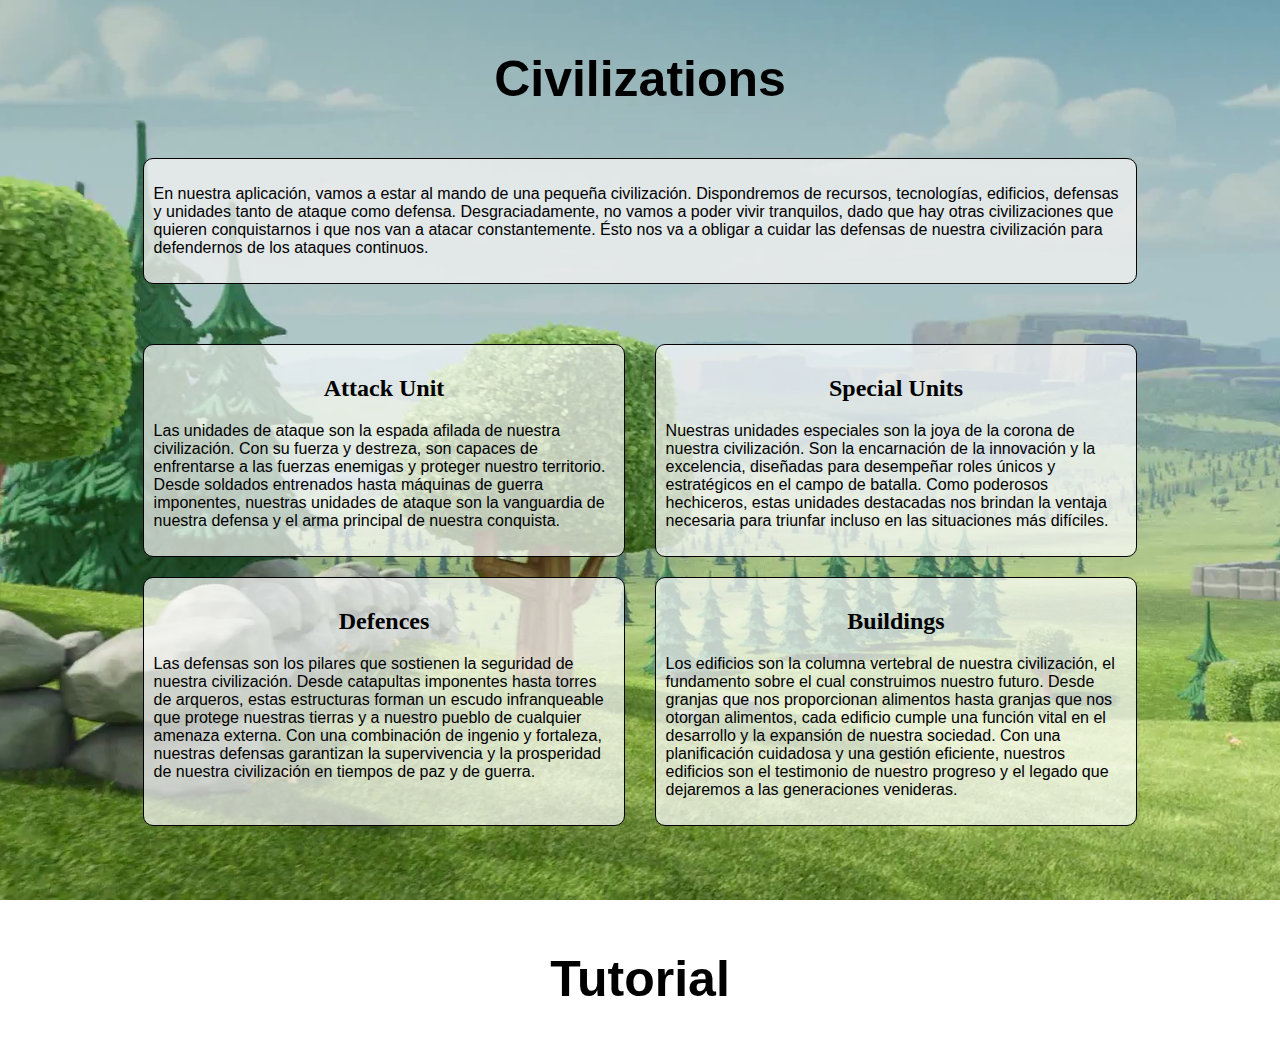
==== M04 - Llenguatge de marques/html/index.html @ c0e0d5b2 "Update M4" ====
<!DOCTYPE html>
<html>
<head>
    <title>Civilizations</title>
    <link rel="stylesheet" href="css/index.css">
    <link rel="preconnect" href="https://fonts.googleapis.com">
    <link rel="preconnect" href="https://fonts.gstatic.com" crossorigin>
    <link href="https://fonts.googleapis.com/css2?family=Khula:wght@300;400;600;700;800&family=Ubuntu+Sans:ital,wght@0,100..800;1,100..800&display=swap" rel="stylesheet">
</head>
<body>
    <div class = "fondo">
        <h1>Civilizations</h1>

        <div class="text_intro">
            <p> En nuestra aplicación, vamos a estar al mando de una pequeña civilización. Dispondremos de
                recursos, tecnologías, edificios, defensas y unidades tanto de ataque como defensa.
                Desgraciadamente, no vamos a poder vivir tranquilos, dado que hay otras civilizaciones que quieren
                conquistarnos i que nos van a atacar constantemente. Ésto nos va a obligar a cuidar las defensas de
                nuestra civilización para defendernos de los ataques continuos. </p>
        </div>

        <div class="container">
            <div class="box">
                <a href="attack_units.html">
                    <h2>Attack Unit</h2>
                </a>
                <p>Las unidades de ataque son la espada afilada de nuestra civilización. Con su fuerza y destreza, 
                son capaces de enfrentarse a las fuerzas enemigas y proteger nuestro territorio. Desde soldados entrenados hasta máquinas de guerra imponentes, 
                nuestras unidades de ataque son la vanguardia de nuestra defensa y el arma principal de nuestra conquista.</p>
            </div>
            <div class="box">
                <a href="special_units.html">
                    <h2>Special Units</h2>
                </a>
                <p>Nuestras unidades especiales son la joya de la corona de nuestra civilización. Son la encarnación de la innovación y la excelencia, 
                diseñadas para desempeñar roles únicos y estratégicos en el campo de batalla. Como poderosos hechiceros, 
                estas unidades destacadas nos brindan la ventaja necesaria para triunfar incluso en las situaciones más difíciles.</p>
            </div>
            <div class="box">
                <a href="defence_units.html">
                    <h2>Defences</h2>
                </a>
                <p>Las defensas son los pilares que sostienen la seguridad de nuestra civilización. Desde catapultas imponentes hasta torres de arqueros, 
                estas estructuras forman un escudo infranqueable que protege nuestras tierras y a nuestro pueblo de cualquier amenaza externa. 
                Con una combinación de ingenio y fortaleza, nuestras defensas garantizan la supervivencia y la prosperidad de nuestra civilización en tiempos de paz y de guerra.</p>
            </div>
            <div class="box">
                <a href="buildings.html">
                    <h2>Buildings</h2>
                </a>
                <p>Los edificios son la columna vertebral de nuestra civilización, el fundamento sobre el cual construimos nuestro futuro. 
                Desde granjas que nos proporcionan alimentos hasta granjas que nos otorgan alimentos, cada edificio cumple una 
                función vital en el desarrollo y la expansión de nuestra sociedad. Con una planificación cuidadosa y una gestión eficiente, 
                nuestros edificios son el testimonio de nuestro progreso y el legado que dejaremos a las generaciones venideras.</p>
            </div>
        </div>
    </div>
    <div class = "fondo2">
        <div>
            <h1>Tutorial</h1>
        </div>
    </div>
</body>
</html>
---- M04 - Llenguatge de marques/html/css/index.css ----
body {
    display: flex;
    justify-content: center;
    align-content: center;
    flex-direction: column;
    margin: 0;
}

.fondo {
    background-image: url('../../html/Images/village.png'); 
    background-size: cover; /* Cambiado a cover */
    background-repeat: no-repeat; 
    font-family: Arial, sans-serif;
    height: 100vh;
}

h1 {
    font-family: 'Ubuntu Sans', sans-serif;
    text-align: center;
    color: #000; 
    font-size: 50px; /* Ajusta el tamaño según lo necesites */
    margin: 50px;
}

.text_intro {
    width: 76%;
    margin: 20px auto;
    padding: 10px;
    border: 1px solid #000;
    background-color: rgba(240, 240, 240, 0.8);
    color: #000; 
    border-radius: 10px; /* Bordes redondeados */

}

.container {
    display: flex;
    flex-wrap: wrap;
    justify-content: space-around;
    width: 80%;
    margin: 10px auto;
    margin-top: 50px; /* ajusta este valor según la cantidad de desplazamiento que desees */

}

.box {
    width: 45%;
    margin: 10px 0;
    padding: 10px;
    border: 1px solid #000;
    background-color: rgba(255, 255, 255, 0.7); /* Color con transparencia */
    color: #000; 
    border-radius: 10px; /* Bordes redondeados */
}

.box a {
    text-decoration: none; /* Elimina el subrayado */
    color: inherit; /* Hereda el color del texto del div */
    cursor: pointer; /* Cambia el cursor al puntero al pasar por encima */
}

.box h2 {
    text-align: center;
    font-family: 'Ubuntu Sans';
}

p {

        font-family: 'Khala', sans-serif;    

}
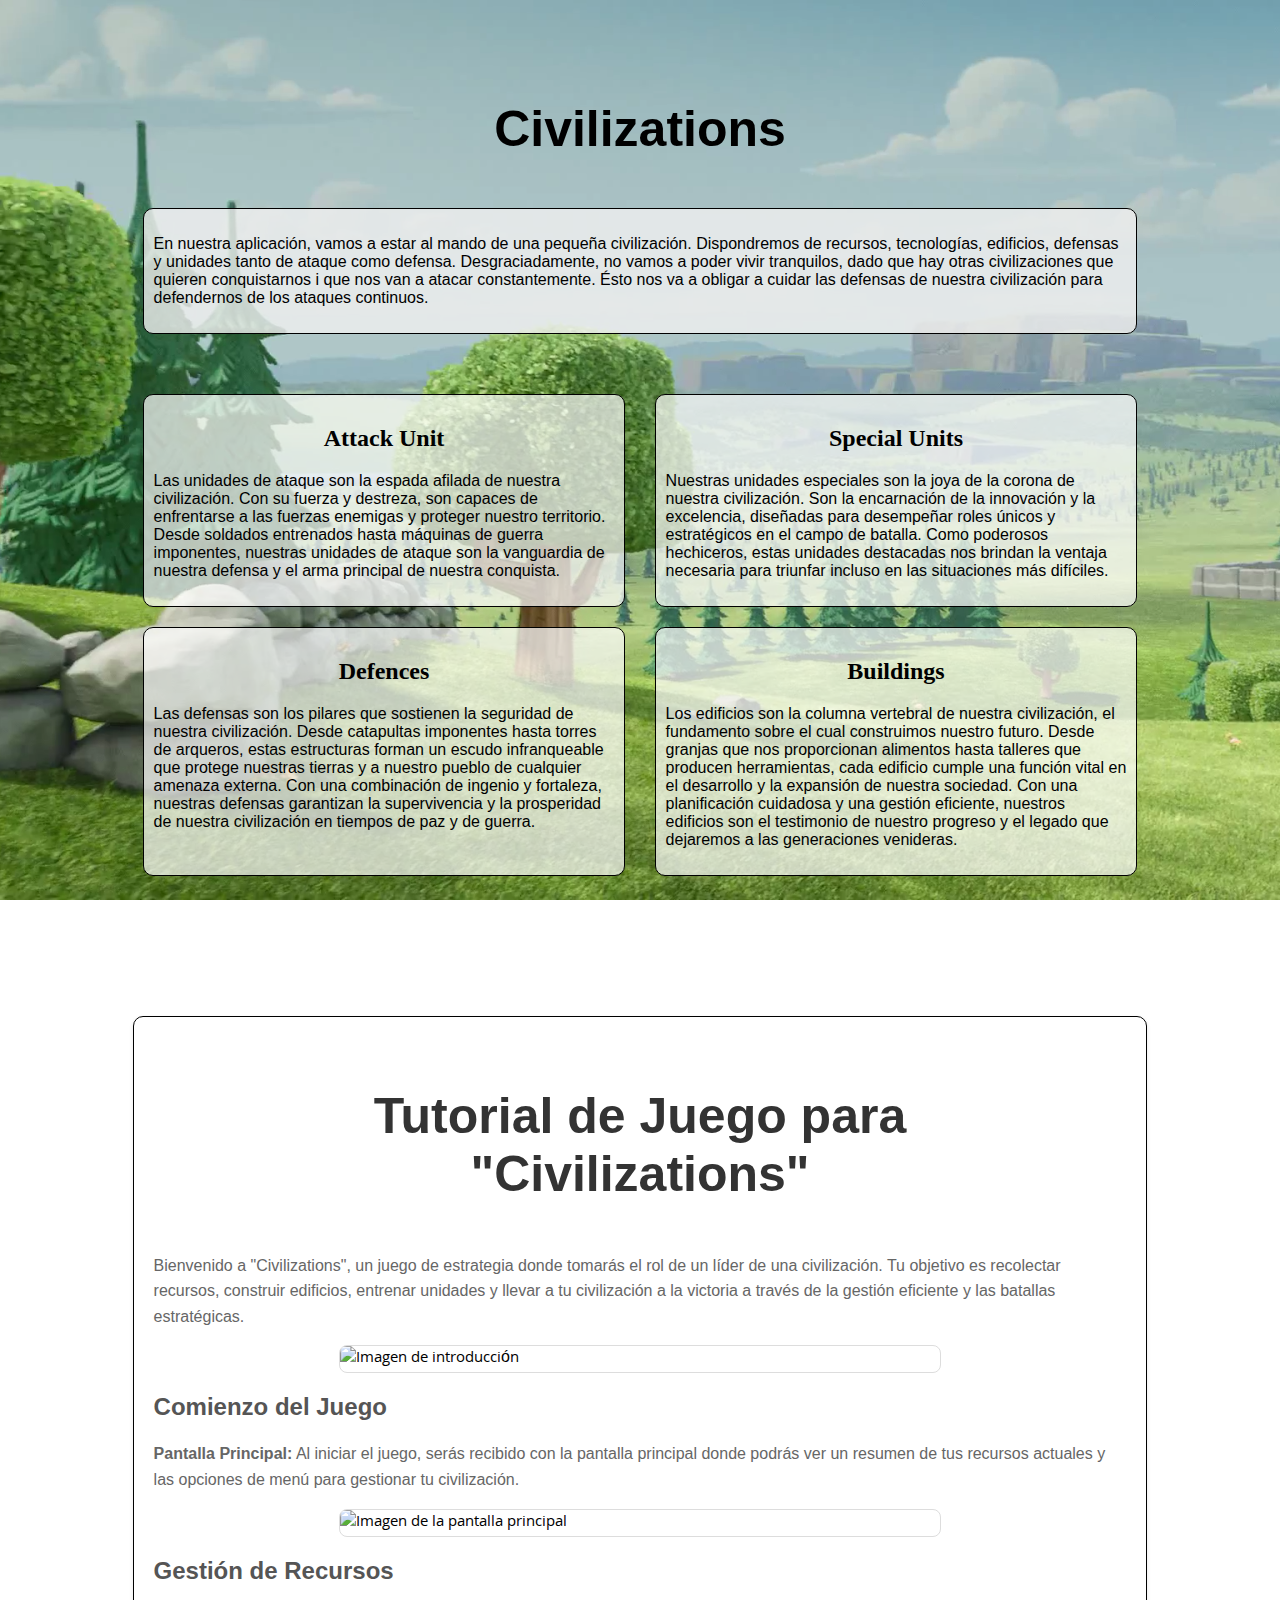
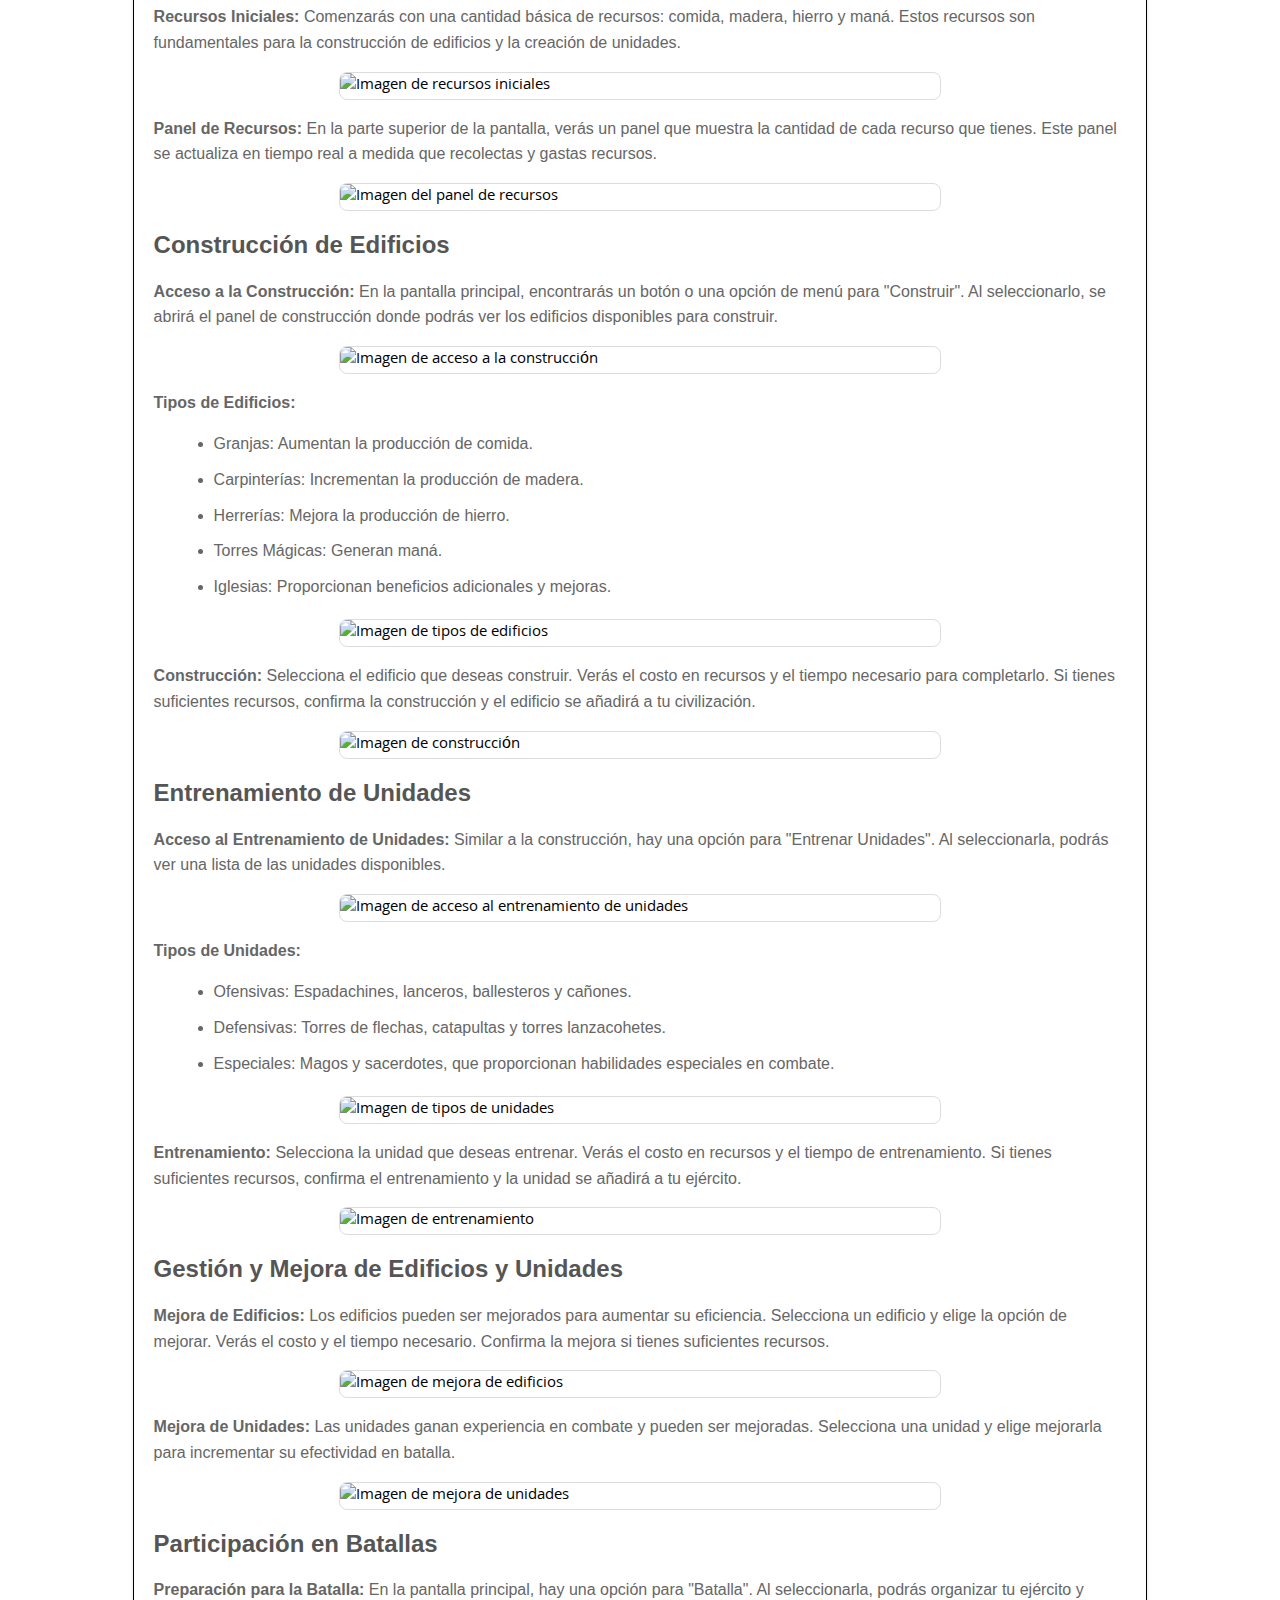
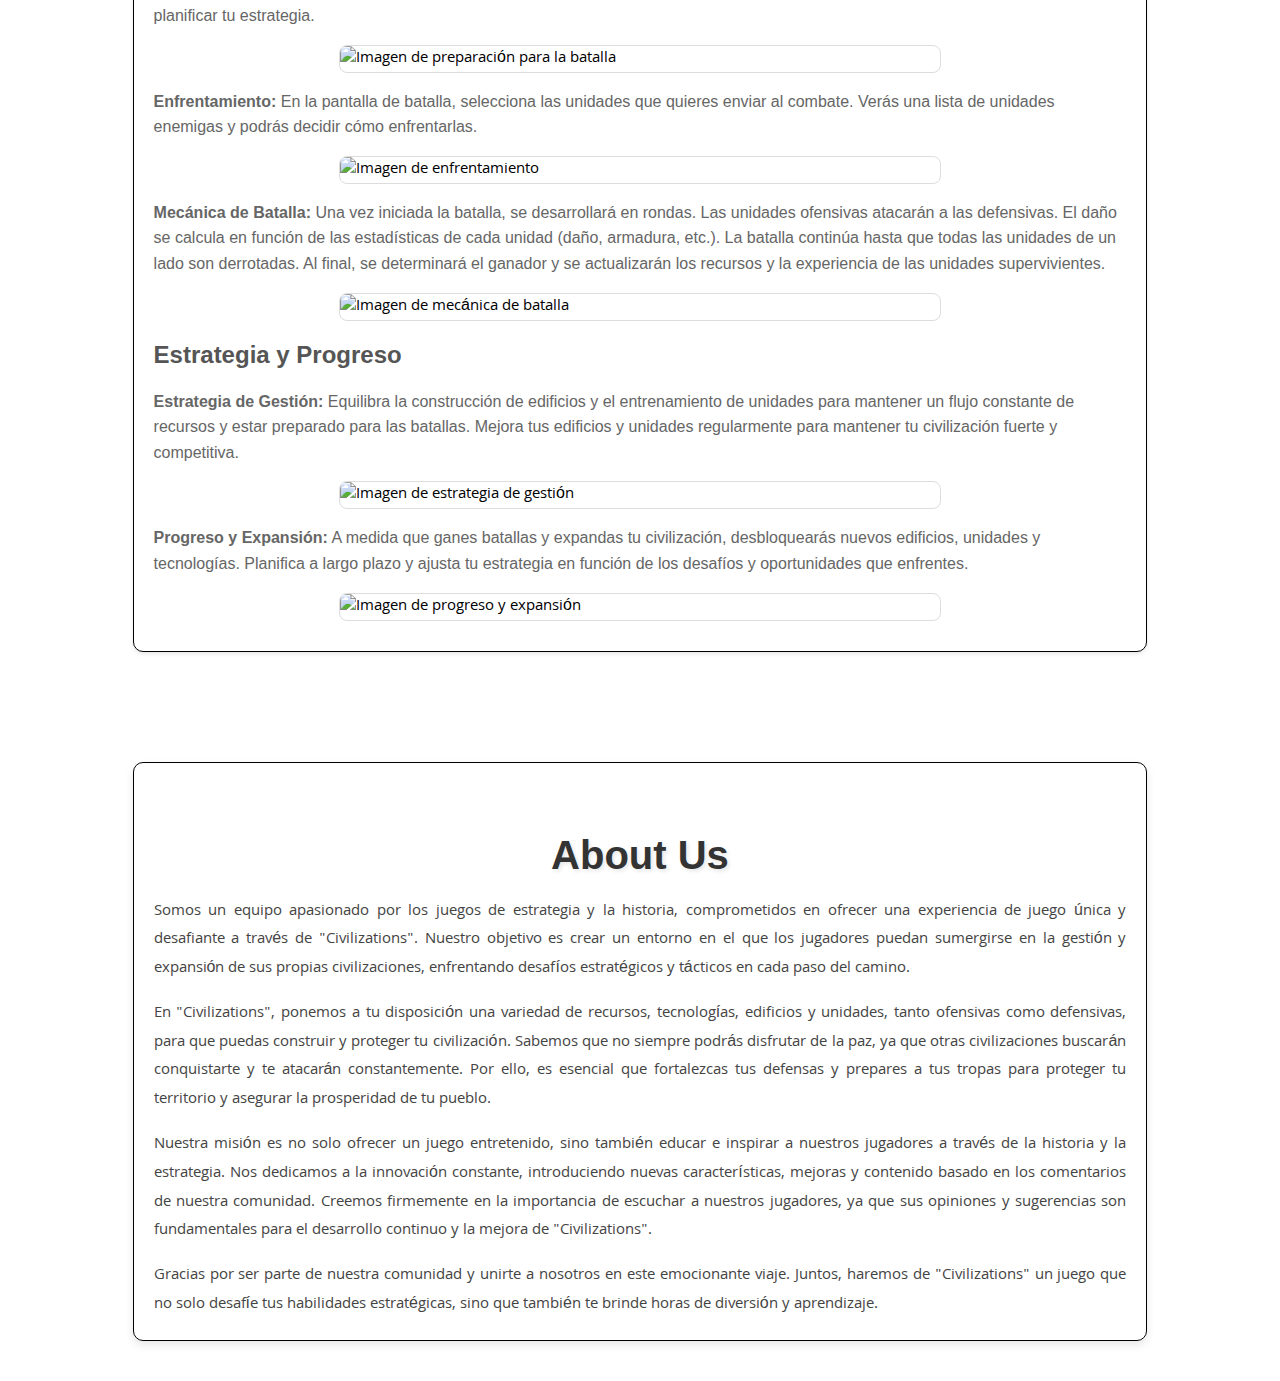
==== commit c5a00295: "avance pagina web" ====
--- a/M04 - Llenguatge de marques/html/index.html
+++ b/M04 - Llenguatge de marques/html/index.html
@@ -8,7 +8,7 @@
     <link href="https://fonts.googleapis.com/css2?family=Khula:wght@300;400;600;700;800&family=Ubuntu+Sans:ital,wght@0,100..800;1,100..800&display=swap" rel="stylesheet">
 </head>
 <body>
-    <div class = "fondo">
+    <div class="fondo">
         <h1>Civilizations</h1>
 
         <div class="text_intro">
@@ -25,40 +25,141 @@
                     <h2>Attack Unit</h2>
                 </a>
                 <p>Las unidades de ataque son la espada afilada de nuestra civilización. Con su fuerza y destreza, 
-                son capaces de enfrentarse a las fuerzas enemigas y proteger nuestro territorio. Desde soldados entrenados hasta máquinas de guerra imponentes, 
-                nuestras unidades de ataque son la vanguardia de nuestra defensa y el arma principal de nuestra conquista.</p>
+                    son capaces de enfrentarse a las fuerzas enemigas y proteger nuestro territorio. Desde soldados entrenados hasta máquinas de guerra imponentes, 
+                    nuestras unidades de ataque son la vanguardia de nuestra defensa y el arma principal de nuestra conquista.</p>
             </div>
             <div class="box">
                 <a href="special_units.html">
                     <h2>Special Units</h2>
                 </a>
                 <p>Nuestras unidades especiales son la joya de la corona de nuestra civilización. Son la encarnación de la innovación y la excelencia, 
-                diseñadas para desempeñar roles únicos y estratégicos en el campo de batalla. Como poderosos hechiceros, 
-                estas unidades destacadas nos brindan la ventaja necesaria para triunfar incluso en las situaciones más difíciles.</p>
+                    diseñadas para desempeñar roles únicos y estratégicos en el campo de batalla. Como poderosos hechiceros, 
+                    estas unidades destacadas nos brindan la ventaja necesaria para triunfar incluso en las situaciones más difíciles.</p>
             </div>
             <div class="box">
                 <a href="defence_units.html">
                     <h2>Defences</h2>
                 </a>
                 <p>Las defensas son los pilares que sostienen la seguridad de nuestra civilización. Desde catapultas imponentes hasta torres de arqueros, 
-                estas estructuras forman un escudo infranqueable que protege nuestras tierras y a nuestro pueblo de cualquier amenaza externa. 
-                Con una combinación de ingenio y fortaleza, nuestras defensas garantizan la supervivencia y la prosperidad de nuestra civilización en tiempos de paz y de guerra.</p>
+                    estas estructuras forman un escudo infranqueable que protege nuestras tierras y a nuestro pueblo de cualquier amenaza externa. 
+                    Con una combinación de ingenio y fortaleza, nuestras defensas garantizan la supervivencia y la prosperidad de nuestra civilización en tiempos de paz y de guerra.</p>
             </div>
             <div class="box">
                 <a href="buildings.html">
                     <h2>Buildings</h2>
                 </a>
                 <p>Los edificios son la columna vertebral de nuestra civilización, el fundamento sobre el cual construimos nuestro futuro. 
-                Desde granjas que nos proporcionan alimentos hasta granjas que nos otorgan alimentos, cada edificio cumple una 
-                función vital en el desarrollo y la expansión de nuestra sociedad. Con una planificación cuidadosa y una gestión eficiente, 
-                nuestros edificios son el testimonio de nuestro progreso y el legado que dejaremos a las generaciones venideras.</p>
+                    Desde granjas que nos proporcionan alimentos hasta talleres que producen herramientas, cada edificio cumple una 
+                    función vital en el desarrollo y la expansión de nuestra sociedad. Con una planificación cuidadosa y una gestión eficiente, 
+                    nuestros edificios son el testimonio de nuestro progreso y el legado que dejaremos a las generaciones venideras.</p>
             </div>
         </div>
     </div>
-    <div class = "fondo2">
-        <div>
-            <h1>Tutorial</h1>
+    <div class="fondo2">
+        <div class="tutorial">
+            <h1>Tutorial de Juego para "Civilizations"</h1>
+            <p>Bienvenido a "Civilizations", un juego de estrategia donde tomarás el rol de un líder de una civilización. Tu objetivo es recolectar recursos, 
+            construir edificios, entrenar unidades y llevar a tu civilización a la victoria a través de la gestión eficiente y las batallas estratégicas.</p>
+            
+            <img src="placeholder.jpg" alt="Imagen de introducción" />
+    
+            <h2>Comienzo del Juego</h2>
+            <p><strong>Pantalla Principal:</strong> Al iniciar el juego, serás recibido con la pantalla principal donde podrás ver un resumen de tus recursos actuales y las opciones de menú para gestionar tu civilización.</p>
+            
+            <img src="placeholder.jpg" alt="Imagen de la pantalla principal" />
+    
+            <h2>Gestión de Recursos</h2>
+            <p><strong>Recursos Iniciales:</strong> Comenzarás con una cantidad básica de recursos: comida, madera, hierro y maná. Estos recursos son fundamentales para la construcción de edificios y la creación de unidades.</p>
+            
+            <img src="placeholder.jpg" alt="Imagen de recursos iniciales" />
+    
+            <p><strong>Panel de Recursos:</strong> En la parte superior de la pantalla, verás un panel que muestra la cantidad de cada recurso que tienes. Este panel se actualiza en tiempo real a medida que recolectas y gastas recursos.</p>
+            
+            <img src="placeholder.jpg" alt="Imagen del panel de recursos" />
+    
+            <h2>Construcción de Edificios</h2>
+            <p><strong>Acceso a la Construcción:</strong> En la pantalla principal, encontrarás un botón o una opción de menú para "Construir". Al seleccionarlo, se abrirá el panel de construcción donde podrás ver los edificios disponibles para construir.</p>
+            
+            <img src="placeholder.jpg" alt="Imagen de acceso a la construcción" />
+    
+            <p><strong>Tipos de Edificios:</strong></p>
+            <ul>
+                <li>Granjas: Aumentan la producción de comida.</li>
+                <li>Carpinterías: Incrementan la producción de madera.</li>
+                <li>Herrerías: Mejora la producción de hierro.</li>
+                <li>Torres Mágicas: Generan maná.</li>
+                <li>Iglesias: Proporcionan beneficios adicionales y mejoras.</li>
+            </ul>
+            
+            <img src="placeholder.jpg" alt="Imagen de tipos de edificios" />
+    
+            <p><strong>Construcción:</strong> Selecciona el edificio que deseas construir. Verás el costo en recursos y el tiempo necesario para completarlo. Si tienes suficientes recursos, confirma la construcción y el edificio se añadirá a tu civilización.</p>
+            
+            <img src="placeholder.jpg" alt="Imagen de construcción" />
+    
+            <h2>Entrenamiento de Unidades</h2>
+            <p><strong>Acceso al Entrenamiento de Unidades:</strong> Similar a la construcción, hay una opción para "Entrenar Unidades". Al seleccionarla, podrás ver una lista de las unidades disponibles.</p>
+            
+            <img src="placeholder.jpg" alt="Imagen de acceso al entrenamiento de unidades" />
+    
+            <p><strong>Tipos de Unidades:</strong></p>
+            <ul>
+                <li>Ofensivas: Espadachines, lanceros, ballesteros y cañones.</li>
+                <li>Defensivas: Torres de flechas, catapultas y torres lanzacohetes.</li>
+                <li>Especiales: Magos y sacerdotes, que proporcionan habilidades especiales en combate.</li>
+            </ul>
+            
+            <img src="placeholder.jpg" alt="Imagen de tipos de unidades" />
+    
+            <p><strong>Entrenamiento:</strong> Selecciona la unidad que deseas entrenar. Verás el costo en recursos y el tiempo de entrenamiento. Si tienes suficientes recursos, confirma el entrenamiento y la unidad se añadirá a tu ejército.</p>
+            
+            <img src="placeholder.jpg" alt="Imagen de entrenamiento" />
+    
+            <h2>Gestión y Mejora de Edificios y Unidades</h2>
+            <p><strong>Mejora de Edificios:</strong> Los edificios pueden ser mejorados para aumentar su eficiencia. Selecciona un edificio y elige la opción de mejorar. Verás el costo y el tiempo necesario. Confirma la mejora si tienes suficientes recursos.</p>
+            
+            <img src="placeholder.jpg" alt="Imagen de mejora de edificios" />
+    
+            <p><strong>Mejora de Unidades:</strong> Las unidades ganan experiencia en combate y pueden ser mejoradas. Selecciona una unidad y elige mejorarla para incrementar su efectividad en batalla.</p>
+            
+            <img src="placeholder.jpg" alt="Imagen de mejora de unidades" />
+    
+            <h2>Participación en Batallas</h2>
+            <p><strong>Preparación para la Batalla:</strong> En la pantalla principal, hay una opción para "Batalla". Al seleccionarla, podrás organizar tu ejército y planificar tu estrategia.</p>
+            
+            <img src="placeholder.jpg" alt="Imagen de preparación para la batalla" />
+    
+            <p><strong>Enfrentamiento:</strong> En la pantalla de batalla, selecciona las unidades que quieres enviar al combate. Verás una lista de unidades enemigas y podrás decidir cómo enfrentarlas.</p>
+            
+            <img src="placeholder.jpg" alt="Imagen de enfrentamiento" />
+    
+            <p><strong>Mecánica de Batalla:</strong> Una vez iniciada la batalla, se desarrollará en rondas. Las unidades ofensivas atacarán a las defensivas. El daño se calcula en función de las estadísticas de cada unidad (daño, armadura, etc.). La batalla continúa hasta que todas las unidades de un lado son derrotadas. Al final, se determinará el ganador y se actualizarán los recursos y la experiencia de las unidades supervivientes.</p>
+            
+            <img src="placeholder.jpg" alt="Imagen de mecánica de batalla" />
+    
+            <h2>Estrategia y Progreso</h2>
+            <p><strong>Estrategia de Gestión:</strong> Equilibra la construcción de edificios y el entrenamiento de unidades para mantener un flujo constante de recursos y estar preparado para las batallas. Mejora tus edificios y unidades regularmente para mantener tu civilización fuerte y competitiva.</p>
+            
+            <img src="placeholder.jpg" alt="Imagen de estrategia de gestión" />
+    
+            <p><strong>Progreso y Expansión:</strong> A medida que ganes batallas y expandas tu civilización, desbloquearás nuevos edificios, unidades y tecnologías. Planifica a largo plazo y ajusta tu estrategia en función de los desafíos y oportunidades que enfrentes.</p>
+            
+            <img src="placeholder.jpg" alt="Imagen de progreso y expansión" />
         </div>
     </div>
+    
+    
+    <div class="about_us">
+        <h1>About Us</h1>
+        <p>Somos un equipo apasionado por los juegos de estrategia y la historia, comprometidos en ofrecer una experiencia de juego única y desafiante a través de "Civilizations". 
+           Nuestro objetivo es crear un entorno en el que los jugadores puedan sumergirse en la gestión y expansión de sus propias civilizaciones, enfrentando desafíos estratégicos y tácticos en cada paso del camino.</p>
+        <p>En "Civilizations", ponemos a tu disposición una variedad de recursos, tecnologías, edificios y unidades, tanto ofensivas como defensivas, para que puedas construir y proteger tu civilización. Sabemos que no siempre podrás disfrutar de la paz, 
+           ya que otras civilizaciones buscarán conquistarte y te atacarán constantemente. Por ello, es esencial que fortalezcas tus defensas y prepares a tus tropas para proteger tu territorio y asegurar la prosperidad de tu pueblo.</p>
+        <p>Nuestra misión es no solo ofrecer un juego entretenido, sino también educar e inspirar a nuestros jugadores a través de la historia y la estrategia. Nos dedicamos a la innovación constante, introduciendo nuevas características, 
+           mejoras y contenido basado en los comentarios de nuestra comunidad. Creemos firmemente en la importancia de escuchar a nuestros jugadores, ya que sus opiniones y sugerencias son fundamentales para el desarrollo continuo y la mejora de "Civilizations".</p>
+        <p>Gracias por ser parte de nuestra comunidad y unirte a nosotros en este emocionante viaje. Juntos, haremos de "Civilizations" un juego que no solo desafíe tus habilidades estratégicas, sino que también te brinde horas de diversión y aprendizaje.</p>
+    </div>
+    
+    </div>
 </body>
-</html>+</html>
--- a/M04 - Llenguatge de marques/html/css/index.css
+++ b/M04 - Llenguatge de marques/html/css/index.css
@@ -1,27 +1,31 @@
+/* CSS General */
 body {
-    display: flex;
-    justify-content: center;
-    align-content: center;
-    flex-direction: column;
     margin: 0;
+    font-family: 'Khula', sans-serif;
+    background-image: url('../../html/Images/village.png');
+    background-size: cover;
+    background-repeat: no-repeat;
+    background-attachment: fixed;
+    color: #000;
 }
 
+/* Fondo de la primera sección */
 .fondo {
-    background-image: url('../../html/Images/village.png'); 
-    background-size: cover; /* Cambiado a cover */
-    background-repeat: no-repeat; 
     font-family: Arial, sans-serif;
-    height: 100vh;
+    padding: 50px 0; 
+    background: none; 
 }
 
+/* Encabezado */
 h1 {
     font-family: 'Ubuntu Sans', sans-serif;
     text-align: center;
     color: #000; 
-    font-size: 50px; /* Ajusta el tamaño según lo necesites */
+    font-size: 50px;
     margin: 50px;
 }
 
+/* Introductory Text */
 .text_intro {
     width: 76%;
     margin: 20px auto;
@@ -29,18 +33,17 @@
     border: 1px solid #000;
     background-color: rgba(240, 240, 240, 0.8);
     color: #000; 
-    border-radius: 10px; /* Bordes redondeados */
-
+    border-radius: 10px;
 }
 
+/* Container for Boxes */
 .container {
     display: flex;
     flex-wrap: wrap;
     justify-content: space-around;
     width: 80%;
     margin: 10px auto;
-    margin-top: 50px; /* ajusta este valor según la cantidad de desplazamiento que desees */
-
+    margin-top: 50px;
 }
 
 .box {
@@ -48,15 +51,15 @@
     margin: 10px 0;
     padding: 10px;
     border: 1px solid #000;
-    background-color: rgba(255, 255, 255, 0.7); /* Color con transparencia */
+    background-color: rgba(255, 255, 255, 0.7);
     color: #000; 
-    border-radius: 10px; /* Bordes redondeados */
+    border-radius: 10px;
 }
 
 .box a {
-    text-decoration: none; /* Elimina el subrayado */
-    color: inherit; /* Hereda el color del texto del div */
-    cursor: pointer; /* Cambia el cursor al puntero al pasar por encima */
+    text-decoration: none;
+    color: inherit;
+    cursor: pointer;
 }
 
 .box h2 {
@@ -64,8 +67,94 @@
     font-family: 'Ubuntu Sans';
 }
 
-p {
+/* Fondo de la segunda sección */
+.fondo2 {
+    background: none; 
+    padding: 50px 0;
+}
 
-        font-family: 'Khala', sans-serif;    
+/* Estilos del tutorial */
+.tutorial {
+    width: 76%;
+    margin: 20px auto;
+    padding: 20px;  
+    border: 1px solid #000;
+    background-color: rgba(255, 255, 255, 0.9);
+    color: #000; 
+    border-radius: 10px;
+    box-shadow: 0 2px 4px rgba(0, 0, 0, 0.1);
+}
 
+.tutorial h1 {
+    text-align: center;
+    font-family: 'Arial', sans-serif;
+    color: #333333;
 }
+
+.tutorial h2 {
+    font-family: 'Arial', sans-serif;
+    color: #555555;
+    margin-top: 20px;
+}
+
+.tutorial p, .tutorial ul {
+    font-family: 'Arial', sans-serif;
+    color: #666666;
+    line-height: 1.6;
+}
+
+.tutorial ul {
+    margin: 0 0 20px 20px;
+}
+
+.tutorial ul li {
+    margin-bottom: 10px;
+}
+
+.tutorial img {
+    display: block;
+    margin: 10px auto;
+    width: 100%;
+    max-width: 600px;
+    height: auto;
+    border: 1px solid #dddddd;
+    border-radius: 8px;
+}
+
+/* Sección About Us */
+.about_us {
+    width: 76%;
+    margin: 40px auto;
+    padding: 20px;
+    border: 1px solid #000;
+    background-color: rgba(255, 255, 255, 0.9);
+    color: #000; 
+    border-radius: 10px;
+    box-shadow: 0 4px 8px rgba(0, 0, 0, 0.1);
+    background-image: url('../../html/Images/about_us_background.png'); 
+    background-size: cover;
+    background-position: center;
+    background-blend-mode: overlay;
+}
+
+.about_us h1 {
+    font-family: 'Ubuntu Sans', sans-serif;
+    text-align: center;
+    color: #333; 
+    font-size: 40px;
+    margin-bottom: 20px;
+    text-shadow: 2px 2px 4px rgba(0, 0, 0, 0.1);
+}
+
+.about_us p {
+    font-family: 'Khula', sans-serif;
+    text-align: justify;
+    color: #444;
+    line-height: 1.8;
+    margin-bottom: 15px;
+}
+
+.about_us p:last-child {
+    margin-bottom: 0;
+}
+
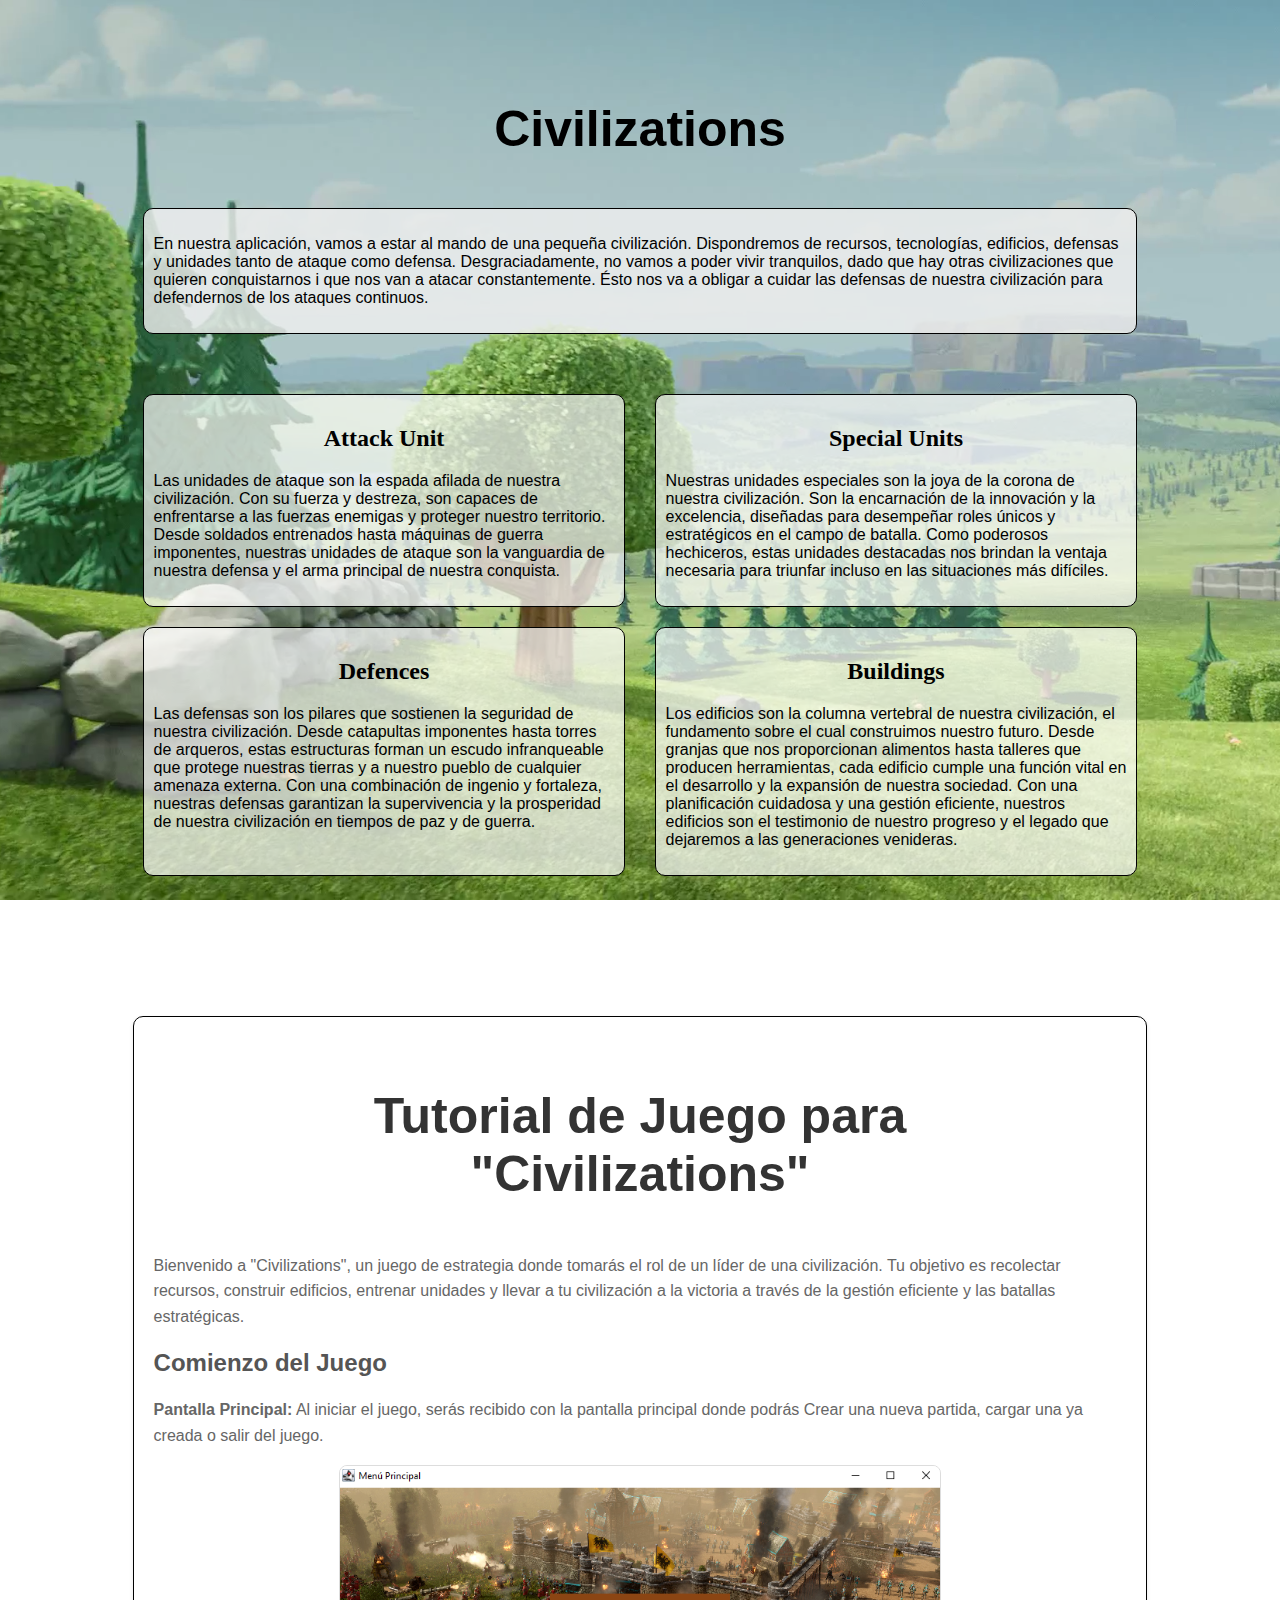
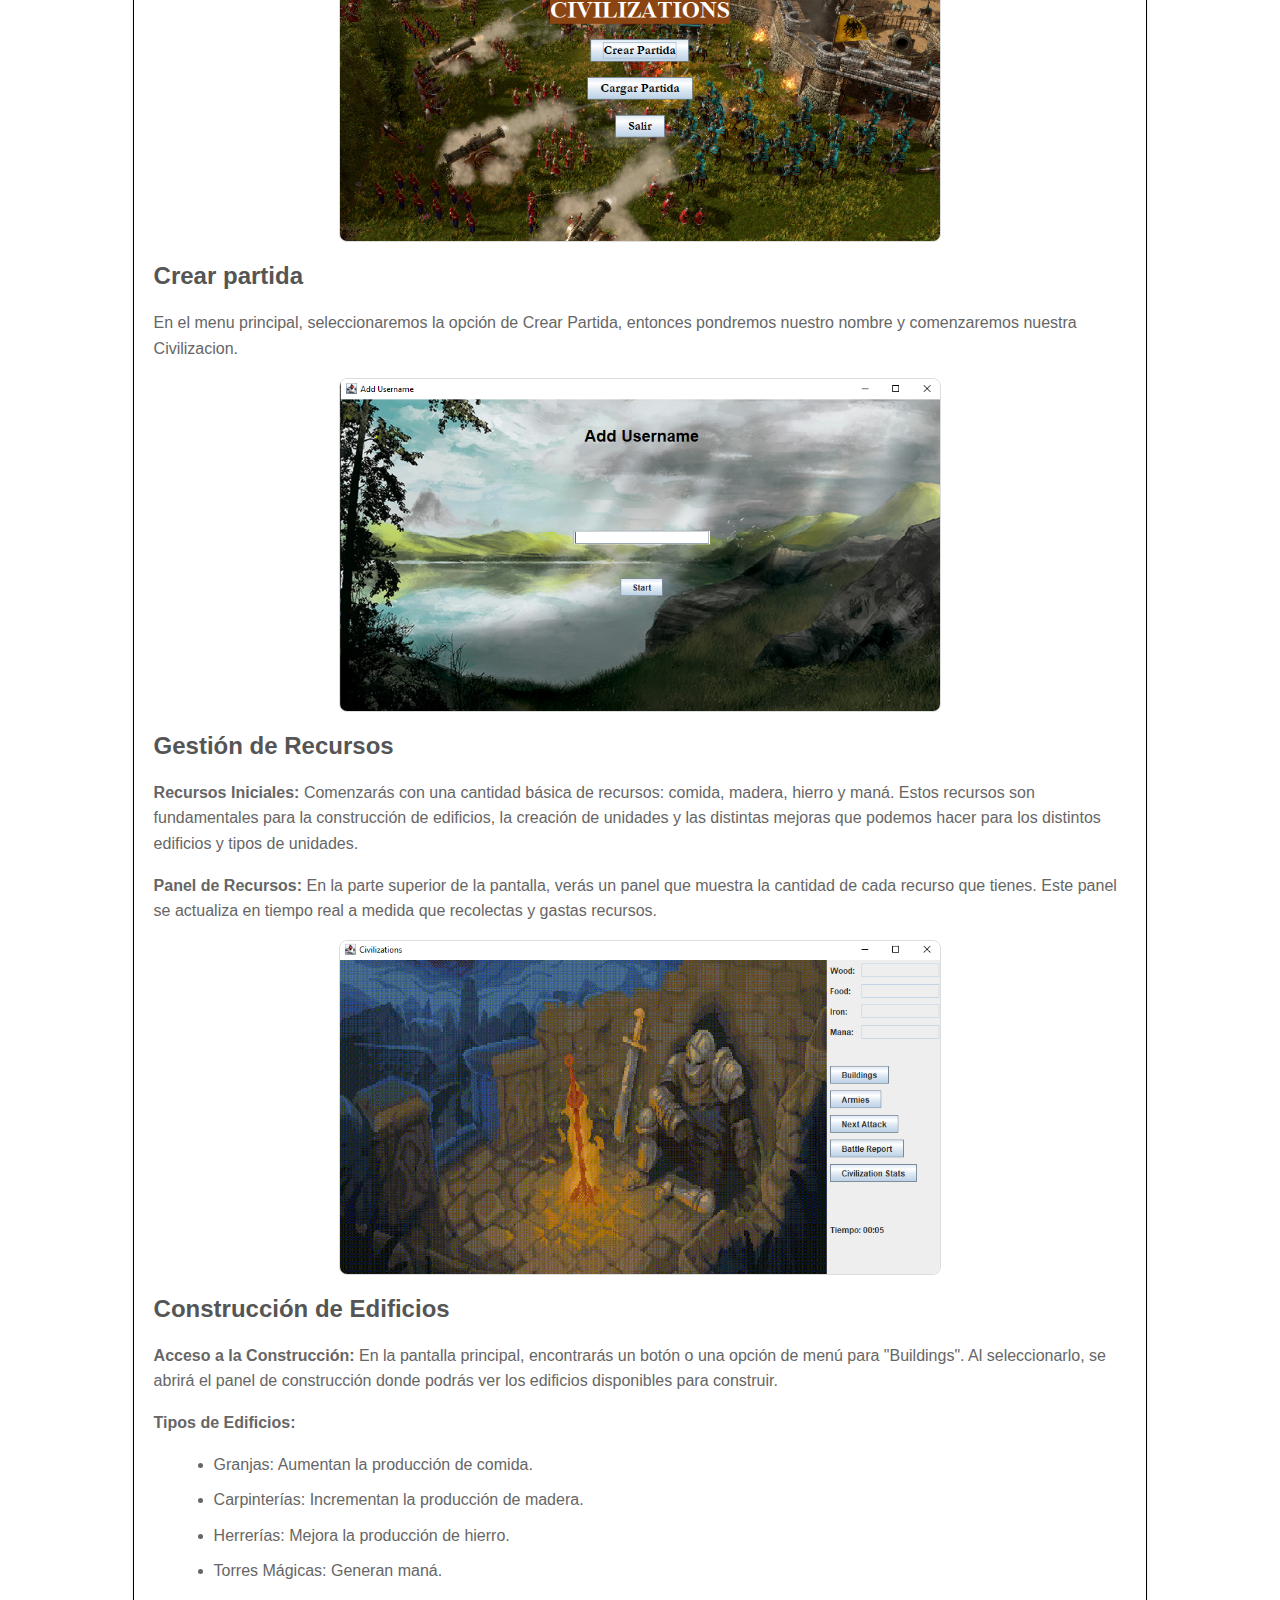
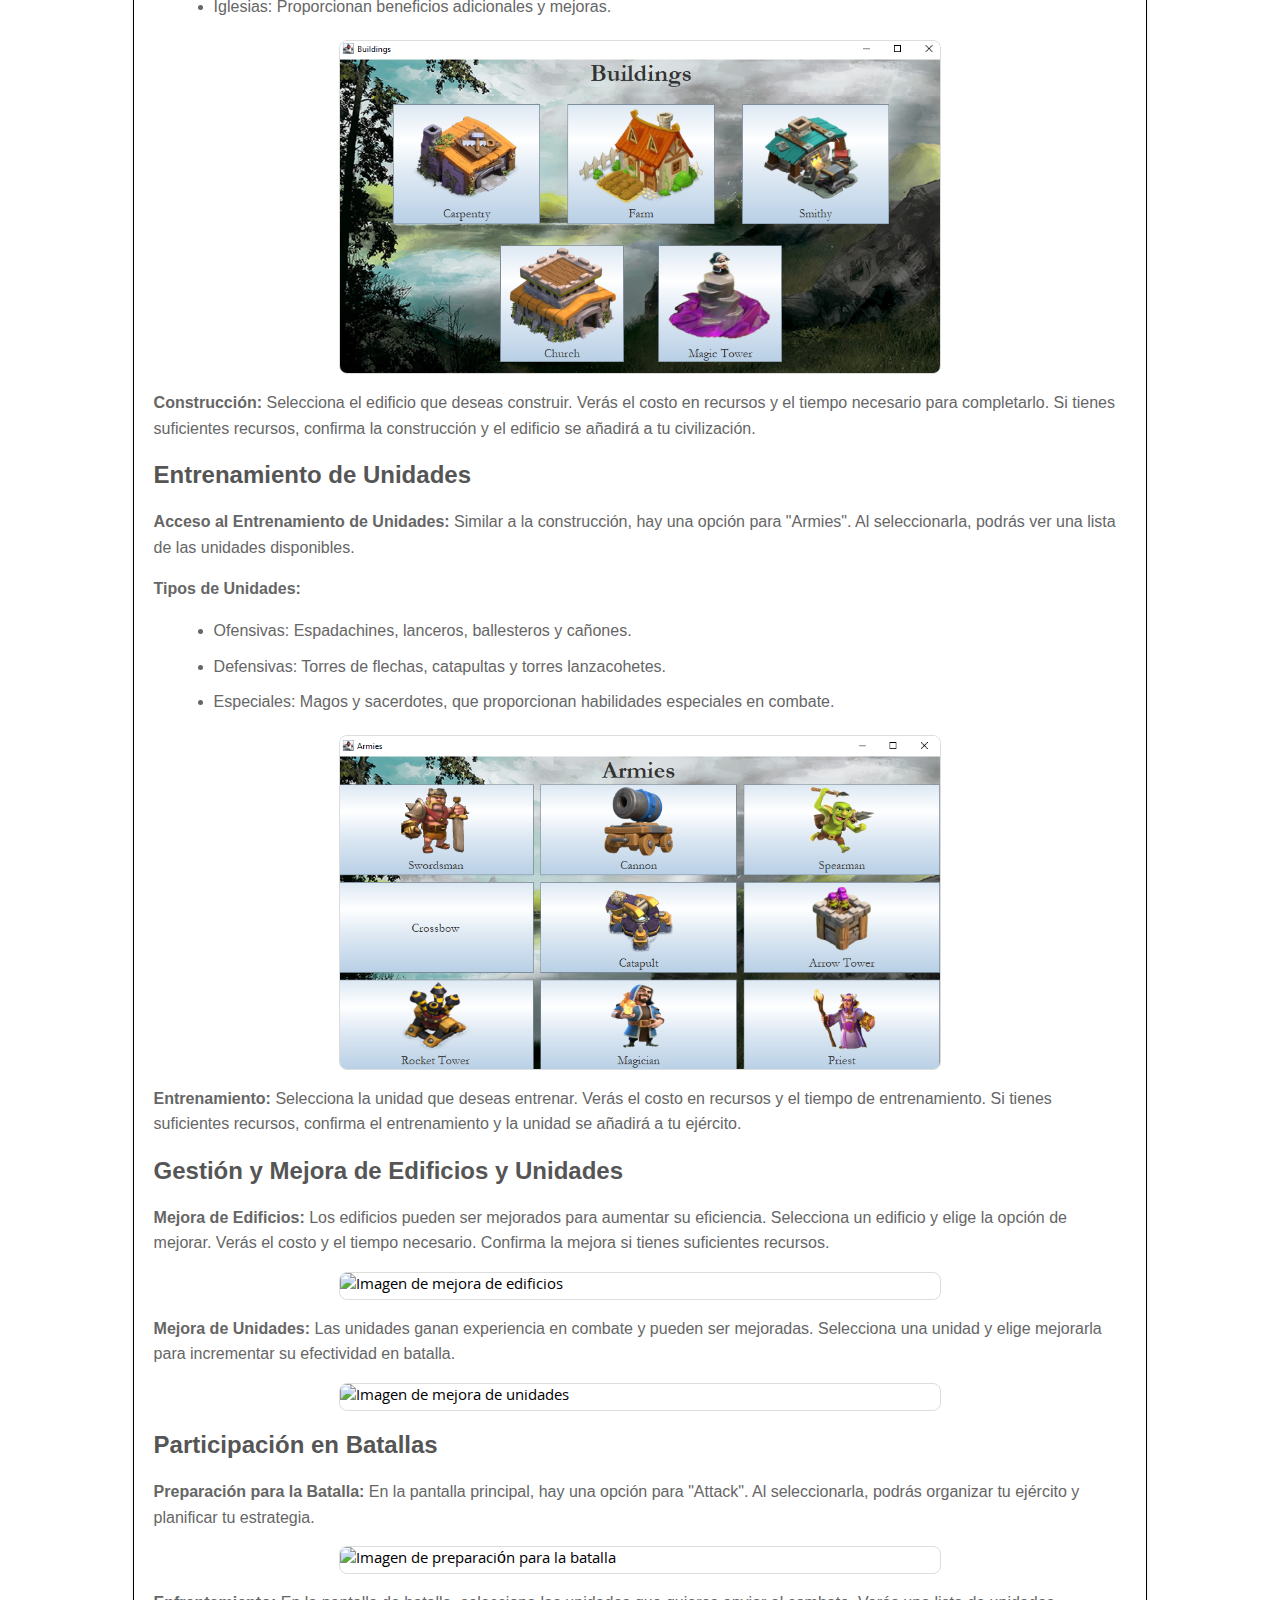
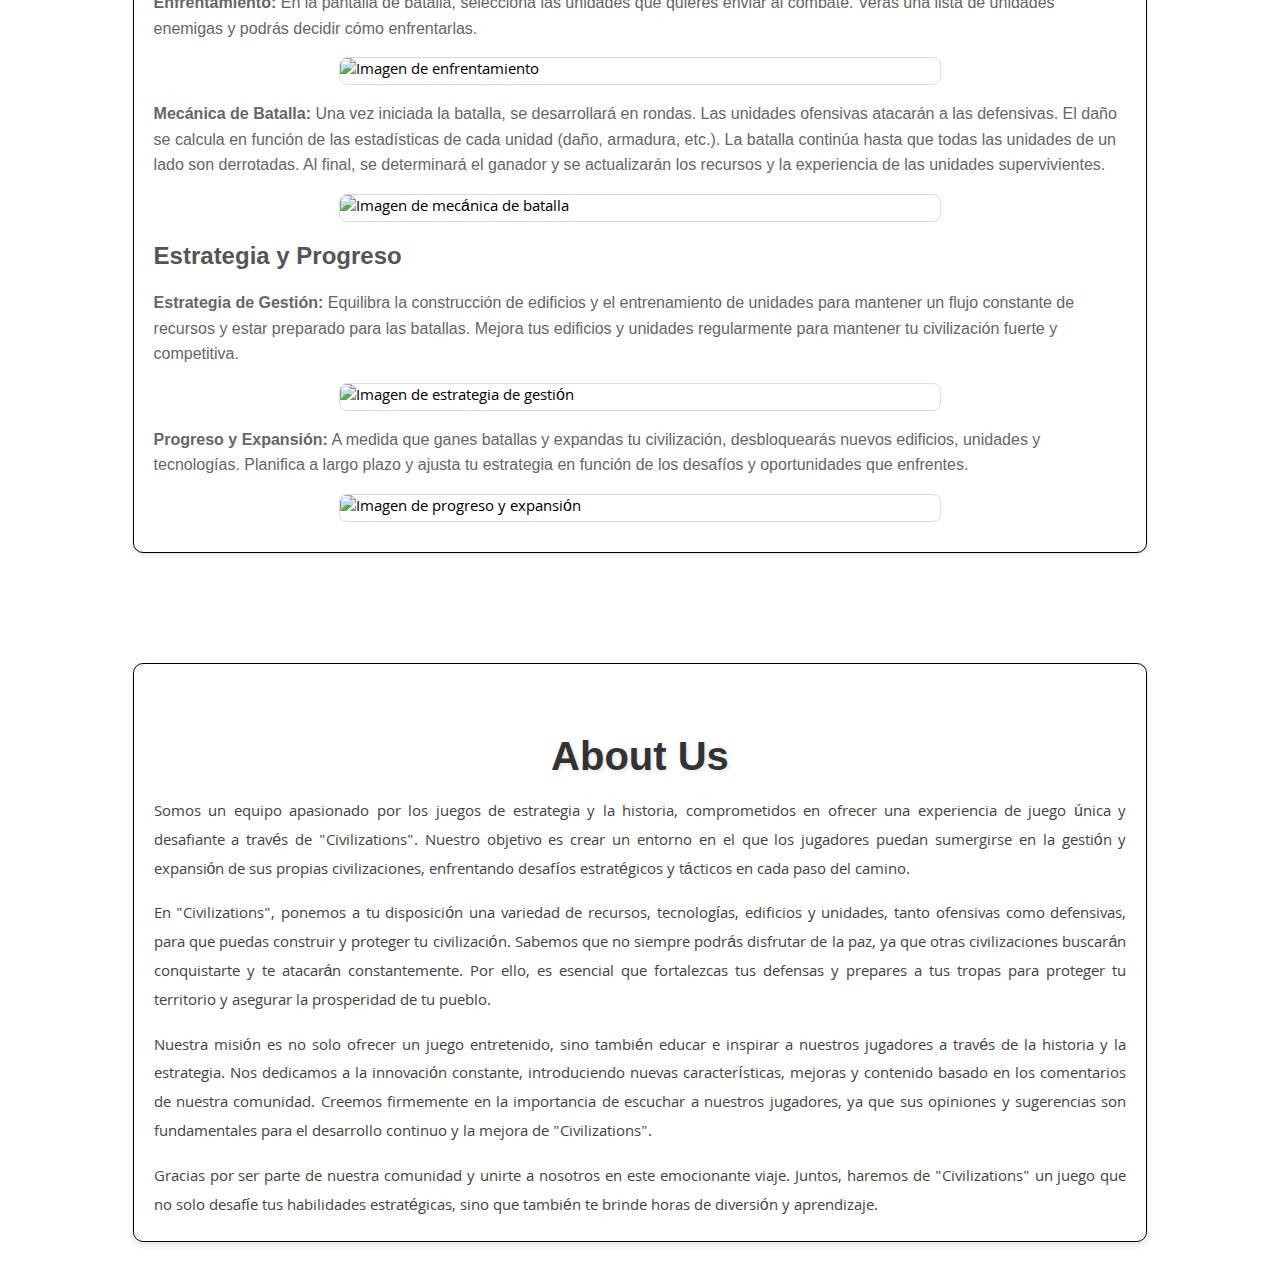
==== commit e4314aaf: "fotos pero faltan" ====
--- a/M04 - Llenguatge de marques/html/index.html
+++ b/M04 - Llenguatge de marques/html/index.html
@@ -60,27 +60,25 @@
             <h1>Tutorial de Juego para "Civilizations"</h1>
             <p>Bienvenido a "Civilizations", un juego de estrategia donde tomarás el rol de un líder de una civilización. Tu objetivo es recolectar recursos, 
             construir edificios, entrenar unidades y llevar a tu civilización a la victoria a través de la gestión eficiente y las batallas estratégicas.</p>
+                
+            <h2>Comienzo del Juego</h2>
+            <p><strong>Pantalla Principal:</strong> Al iniciar el juego, serás recibido con la pantalla principal donde podrás Crear una nueva partida, cargar una ya creada o salir del juego.</p>
             
-            <img src="placeholder.jpg" alt="Imagen de introducción" />
-    
-            <h2>Comienzo del Juego</h2>
-            <p><strong>Pantalla Principal:</strong> Al iniciar el juego, serás recibido con la pantalla principal donde podrás ver un resumen de tus recursos actuales y las opciones de menú para gestionar tu civilización.</p>
-            
-            <img src="placeholder.jpg" alt="Imagen de la pantalla principal" />
+            <img src="Images/menuprincipal.jpg" alt="Imagen de la pantalla principal" />
+
+            <h2>Crear partida</h2>
+            <p>En el menu principal, seleccionaremos la opción de Crear Partida, entonces pondremos nuestro nombre y comenzaremos nuestra Civilizacion.</p>
+            <img src="Images/newgame.jpg" alt="Imagen new game" />
     
             <h2>Gestión de Recursos</h2>
-            <p><strong>Recursos Iniciales:</strong> Comenzarás con una cantidad básica de recursos: comida, madera, hierro y maná. Estos recursos son fundamentales para la construcción de edificios y la creación de unidades.</p>
-            
-            <img src="placeholder.jpg" alt="Imagen de recursos iniciales" />
+            <p><strong>Recursos Iniciales:</strong> Comenzarás con una cantidad básica de recursos: comida, madera, hierro y maná. Estos recursos son fundamentales para la construcción de edificios, la creación de unidades y las distintas mejoras que podemos hacer para los distintos edificios y tipos de unidades.</p>
     
             <p><strong>Panel de Recursos:</strong> En la parte superior de la pantalla, verás un panel que muestra la cantidad de cada recurso que tienes. Este panel se actualiza en tiempo real a medida que recolectas y gastas recursos.</p>
             
-            <img src="placeholder.jpg" alt="Imagen del panel de recursos" />
+            <img src="Images/civilizacion.jpg" alt="Imagen del panel de recursos" />
     
             <h2>Construcción de Edificios</h2>
-            <p><strong>Acceso a la Construcción:</strong> En la pantalla principal, encontrarás un botón o una opción de menú para "Construir". Al seleccionarlo, se abrirá el panel de construcción donde podrás ver los edificios disponibles para construir.</p>
-            
-            <img src="placeholder.jpg" alt="Imagen de acceso a la construcción" />
+            <p><strong>Acceso a la Construcción:</strong> En la pantalla principal, encontrarás un botón o una opción de menú para "Buildings". Al seleccionarlo, se abrirá el panel de construcción donde podrás ver los edificios disponibles para construir.</p>
     
             <p><strong>Tipos de Edificios:</strong></p>
             <ul>
@@ -91,16 +89,14 @@
                 <li>Iglesias: Proporcionan beneficios adicionales y mejoras.</li>
             </ul>
             
-            <img src="placeholder.jpg" alt="Imagen de tipos de edificios" />
+            <img src="Images/buildings.jpg" alt="Imagen de tipos de edificios" />
     
             <p><strong>Construcción:</strong> Selecciona el edificio que deseas construir. Verás el costo en recursos y el tiempo necesario para completarlo. Si tienes suficientes recursos, confirma la construcción y el edificio se añadirá a tu civilización.</p>
             
-            <img src="placeholder.jpg" alt="Imagen de construcción" />
     
             <h2>Entrenamiento de Unidades</h2>
-            <p><strong>Acceso al Entrenamiento de Unidades:</strong> Similar a la construcción, hay una opción para "Entrenar Unidades". Al seleccionarla, podrás ver una lista de las unidades disponibles.</p>
+            <p><strong>Acceso al Entrenamiento de Unidades:</strong> Similar a la construcción, hay una opción para "Armies". Al seleccionarla, podrás ver una lista de las unidades disponibles.</p>
             
-            <img src="placeholder.jpg" alt="Imagen de acceso al entrenamiento de unidades" />
     
             <p><strong>Tipos de Unidades:</strong></p>
             <ul>
@@ -109,11 +105,10 @@
                 <li>Especiales: Magos y sacerdotes, que proporcionan habilidades especiales en combate.</li>
             </ul>
             
-            <img src="placeholder.jpg" alt="Imagen de tipos de unidades" />
+            <img src="Images/armies.jpg" alt="Imagen de tipos de unidades" />
     
             <p><strong>Entrenamiento:</strong> Selecciona la unidad que deseas entrenar. Verás el costo en recursos y el tiempo de entrenamiento. Si tienes suficientes recursos, confirma el entrenamiento y la unidad se añadirá a tu ejército.</p>
             
-            <img src="placeholder.jpg" alt="Imagen de entrenamiento" />
     
             <h2>Gestión y Mejora de Edificios y Unidades</h2>
             <p><strong>Mejora de Edificios:</strong> Los edificios pueden ser mejorados para aumentar su eficiencia. Selecciona un edificio y elige la opción de mejorar. Verás el costo y el tiempo necesario. Confirma la mejora si tienes suficientes recursos.</p>
@@ -125,7 +120,7 @@
             <img src="placeholder.jpg" alt="Imagen de mejora de unidades" />
     
             <h2>Participación en Batallas</h2>
-            <p><strong>Preparación para la Batalla:</strong> En la pantalla principal, hay una opción para "Batalla". Al seleccionarla, podrás organizar tu ejército y planificar tu estrategia.</p>
+            <p><strong>Preparación para la Batalla:</strong> En la pantalla principal, hay una opción para "Attack". Al seleccionarla, podrás organizar tu ejército y planificar tu estrategia.</p>
             
             <img src="placeholder.jpg" alt="Imagen de preparación para la batalla" />
     
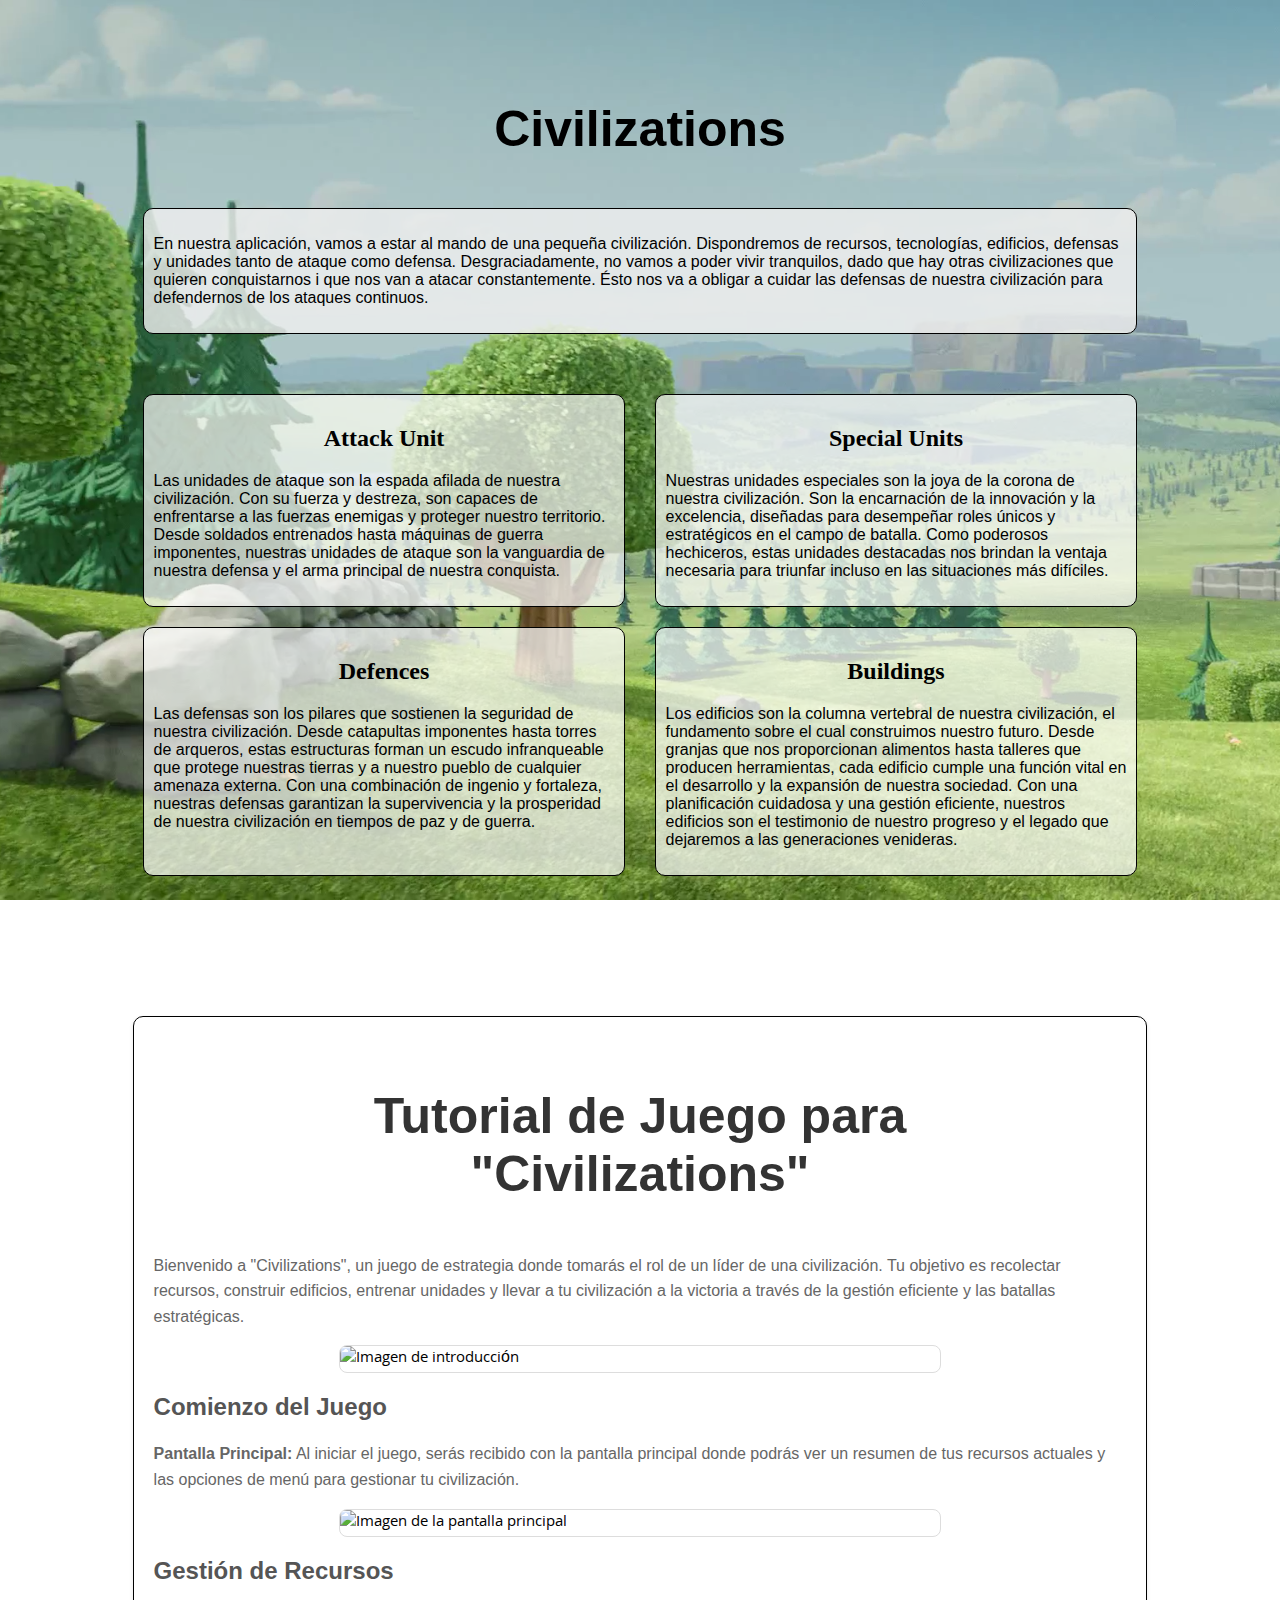
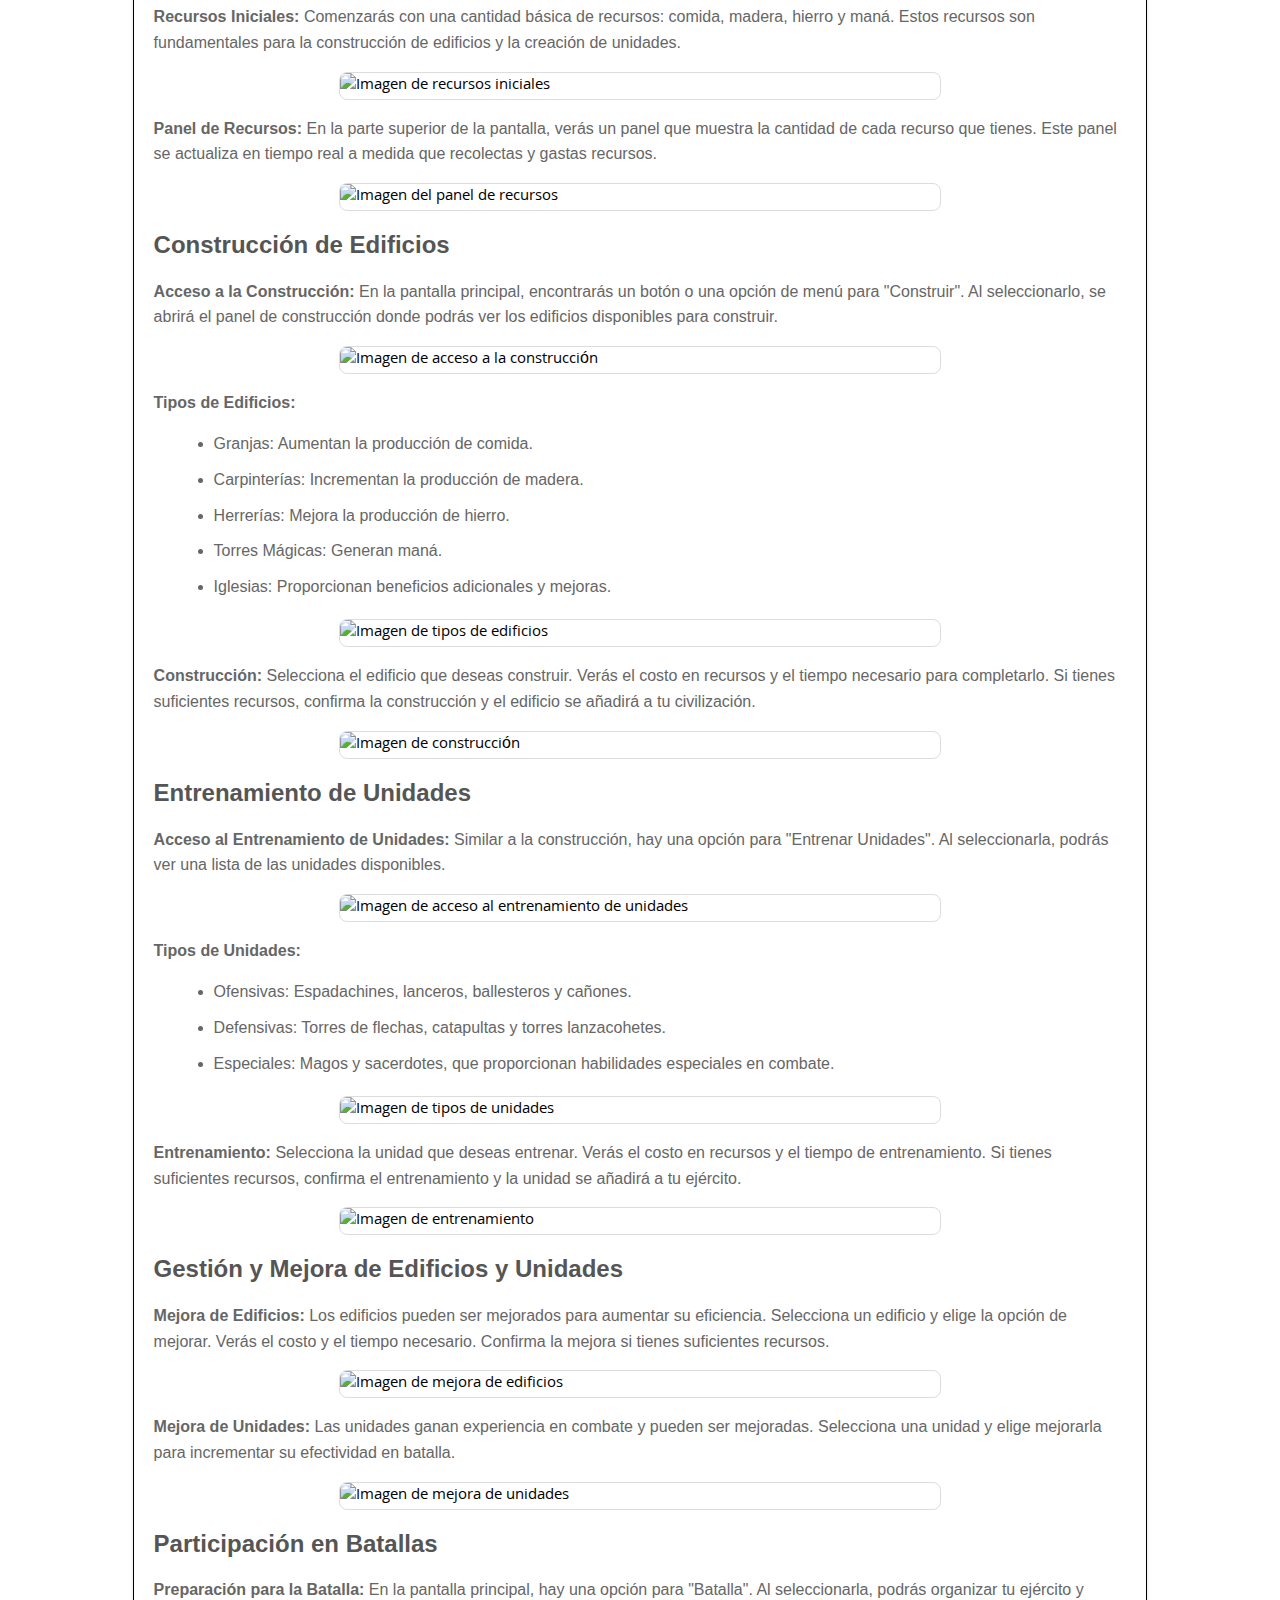
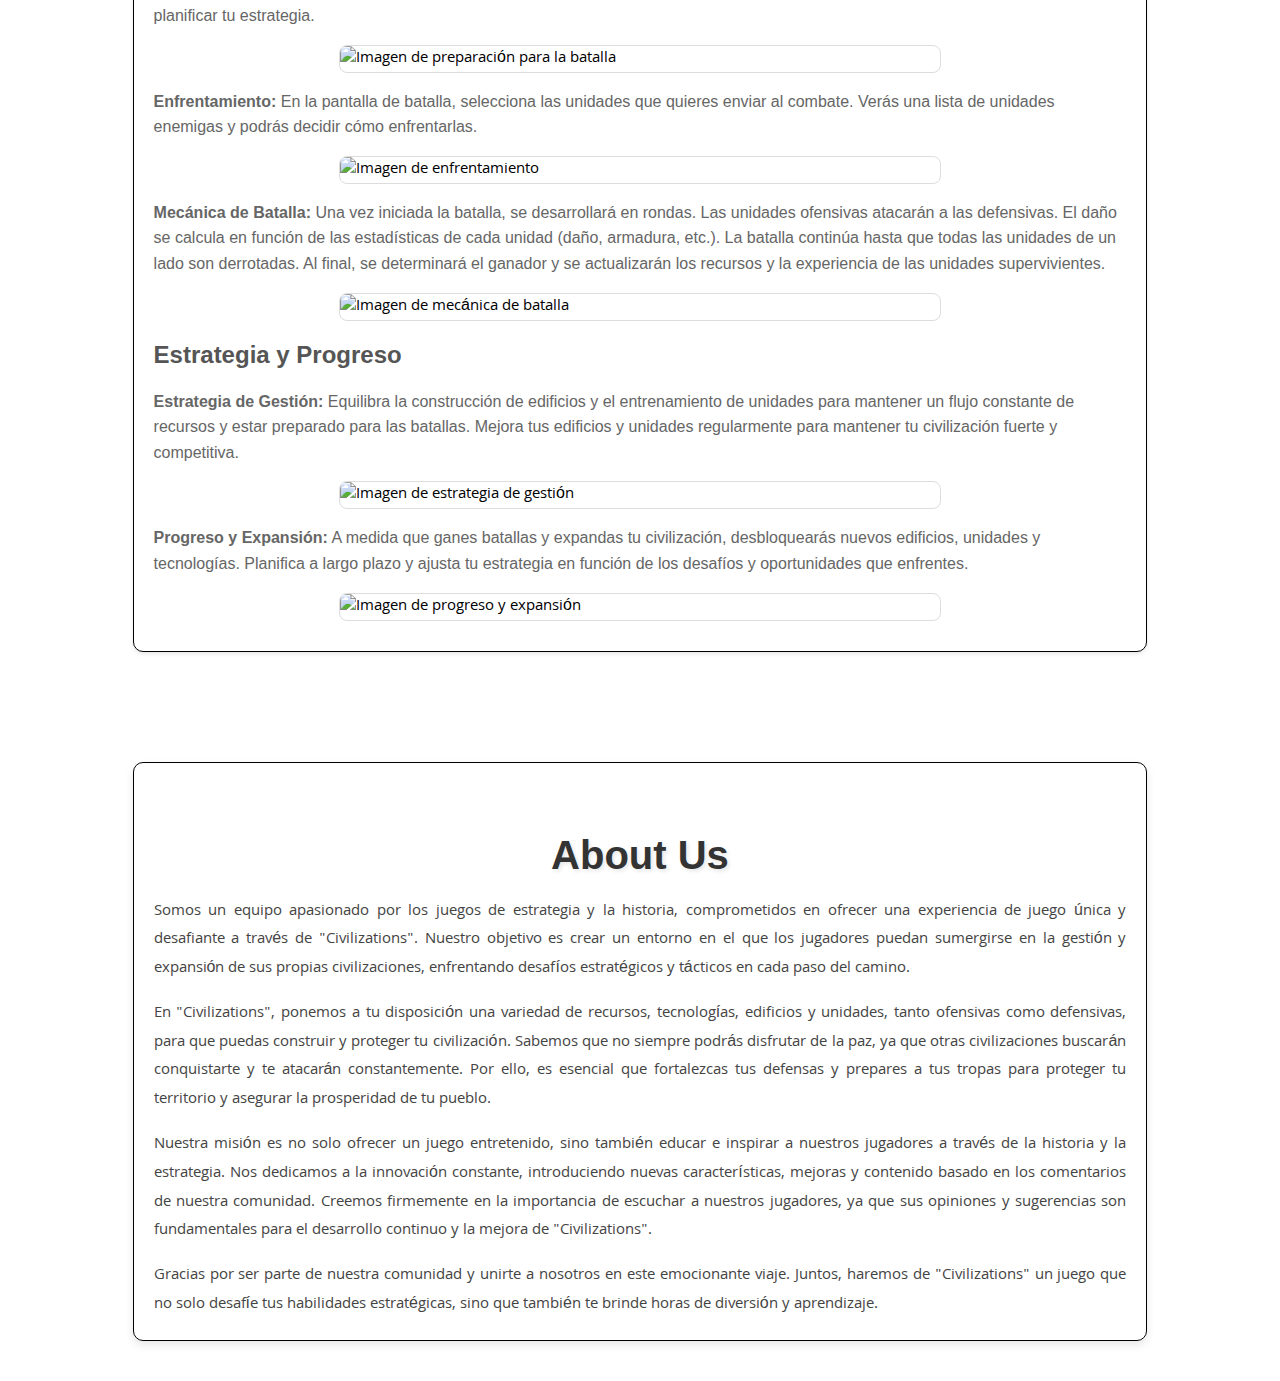
==== commit ff607f86: "Merge branch 'Unai'" ====
--- a/M04 - Llenguatge de marques/html/index.html
+++ b/M04 - Llenguatge de marques/html/index.html
@@ -60,25 +60,27 @@
             <h1>Tutorial de Juego para "Civilizations"</h1>
             <p>Bienvenido a "Civilizations", un juego de estrategia donde tomarás el rol de un líder de una civilización. Tu objetivo es recolectar recursos, 
             construir edificios, entrenar unidades y llevar a tu civilización a la victoria a través de la gestión eficiente y las batallas estratégicas.</p>
-                
+            
+            <img src="placeholder.jpg" alt="Imagen de introducción" />
+    
             <h2>Comienzo del Juego</h2>
-            <p><strong>Pantalla Principal:</strong> Al iniciar el juego, serás recibido con la pantalla principal donde podrás Crear una nueva partida, cargar una ya creada o salir del juego.</p>
+            <p><strong>Pantalla Principal:</strong> Al iniciar el juego, serás recibido con la pantalla principal donde podrás ver un resumen de tus recursos actuales y las opciones de menú para gestionar tu civilización.</p>
             
-            <img src="Images/menuprincipal.jpg" alt="Imagen de la pantalla principal" />
-
-            <h2>Crear partida</h2>
-            <p>En el menu principal, seleccionaremos la opción de Crear Partida, entonces pondremos nuestro nombre y comenzaremos nuestra Civilizacion.</p>
-            <img src="Images/newgame.jpg" alt="Imagen new game" />
+            <img src="placeholder.jpg" alt="Imagen de la pantalla principal" />
     
             <h2>Gestión de Recursos</h2>
-            <p><strong>Recursos Iniciales:</strong> Comenzarás con una cantidad básica de recursos: comida, madera, hierro y maná. Estos recursos son fundamentales para la construcción de edificios, la creación de unidades y las distintas mejoras que podemos hacer para los distintos edificios y tipos de unidades.</p>
+            <p><strong>Recursos Iniciales:</strong> Comenzarás con una cantidad básica de recursos: comida, madera, hierro y maná. Estos recursos son fundamentales para la construcción de edificios y la creación de unidades.</p>
+            
+            <img src="placeholder.jpg" alt="Imagen de recursos iniciales" />
     
             <p><strong>Panel de Recursos:</strong> En la parte superior de la pantalla, verás un panel que muestra la cantidad de cada recurso que tienes. Este panel se actualiza en tiempo real a medida que recolectas y gastas recursos.</p>
             
-            <img src="Images/civilizacion.jpg" alt="Imagen del panel de recursos" />
+            <img src="placeholder.jpg" alt="Imagen del panel de recursos" />
     
             <h2>Construcción de Edificios</h2>
-            <p><strong>Acceso a la Construcción:</strong> En la pantalla principal, encontrarás un botón o una opción de menú para "Buildings". Al seleccionarlo, se abrirá el panel de construcción donde podrás ver los edificios disponibles para construir.</p>
+            <p><strong>Acceso a la Construcción:</strong> En la pantalla principal, encontrarás un botón o una opción de menú para "Construir". Al seleccionarlo, se abrirá el panel de construcción donde podrás ver los edificios disponibles para construir.</p>
+            
+            <img src="placeholder.jpg" alt="Imagen de acceso a la construcción" />
     
             <p><strong>Tipos de Edificios:</strong></p>
             <ul>
@@ -89,14 +91,16 @@
                 <li>Iglesias: Proporcionan beneficios adicionales y mejoras.</li>
             </ul>
             
-            <img src="Images/buildings.jpg" alt="Imagen de tipos de edificios" />
+            <img src="placeholder.jpg" alt="Imagen de tipos de edificios" />
     
             <p><strong>Construcción:</strong> Selecciona el edificio que deseas construir. Verás el costo en recursos y el tiempo necesario para completarlo. Si tienes suficientes recursos, confirma la construcción y el edificio se añadirá a tu civilización.</p>
             
+            <img src="placeholder.jpg" alt="Imagen de construcción" />
     
             <h2>Entrenamiento de Unidades</h2>
-            <p><strong>Acceso al Entrenamiento de Unidades:</strong> Similar a la construcción, hay una opción para "Armies". Al seleccionarla, podrás ver una lista de las unidades disponibles.</p>
+            <p><strong>Acceso al Entrenamiento de Unidades:</strong> Similar a la construcción, hay una opción para "Entrenar Unidades". Al seleccionarla, podrás ver una lista de las unidades disponibles.</p>
             
+            <img src="placeholder.jpg" alt="Imagen de acceso al entrenamiento de unidades" />
     
             <p><strong>Tipos de Unidades:</strong></p>
             <ul>
@@ -105,10 +109,11 @@
                 <li>Especiales: Magos y sacerdotes, que proporcionan habilidades especiales en combate.</li>
             </ul>
             
-            <img src="Images/armies.jpg" alt="Imagen de tipos de unidades" />
+            <img src="placeholder.jpg" alt="Imagen de tipos de unidades" />
     
             <p><strong>Entrenamiento:</strong> Selecciona la unidad que deseas entrenar. Verás el costo en recursos y el tiempo de entrenamiento. Si tienes suficientes recursos, confirma el entrenamiento y la unidad se añadirá a tu ejército.</p>
             
+            <img src="placeholder.jpg" alt="Imagen de entrenamiento" />
     
             <h2>Gestión y Mejora de Edificios y Unidades</h2>
             <p><strong>Mejora de Edificios:</strong> Los edificios pueden ser mejorados para aumentar su eficiencia. Selecciona un edificio y elige la opción de mejorar. Verás el costo y el tiempo necesario. Confirma la mejora si tienes suficientes recursos.</p>
@@ -120,7 +125,7 @@
             <img src="placeholder.jpg" alt="Imagen de mejora de unidades" />
     
             <h2>Participación en Batallas</h2>
-            <p><strong>Preparación para la Batalla:</strong> En la pantalla principal, hay una opción para "Attack". Al seleccionarla, podrás organizar tu ejército y planificar tu estrategia.</p>
+            <p><strong>Preparación para la Batalla:</strong> En la pantalla principal, hay una opción para "Batalla". Al seleccionarla, podrás organizar tu ejército y planificar tu estrategia.</p>
             
             <img src="placeholder.jpg" alt="Imagen de preparación para la batalla" />
     
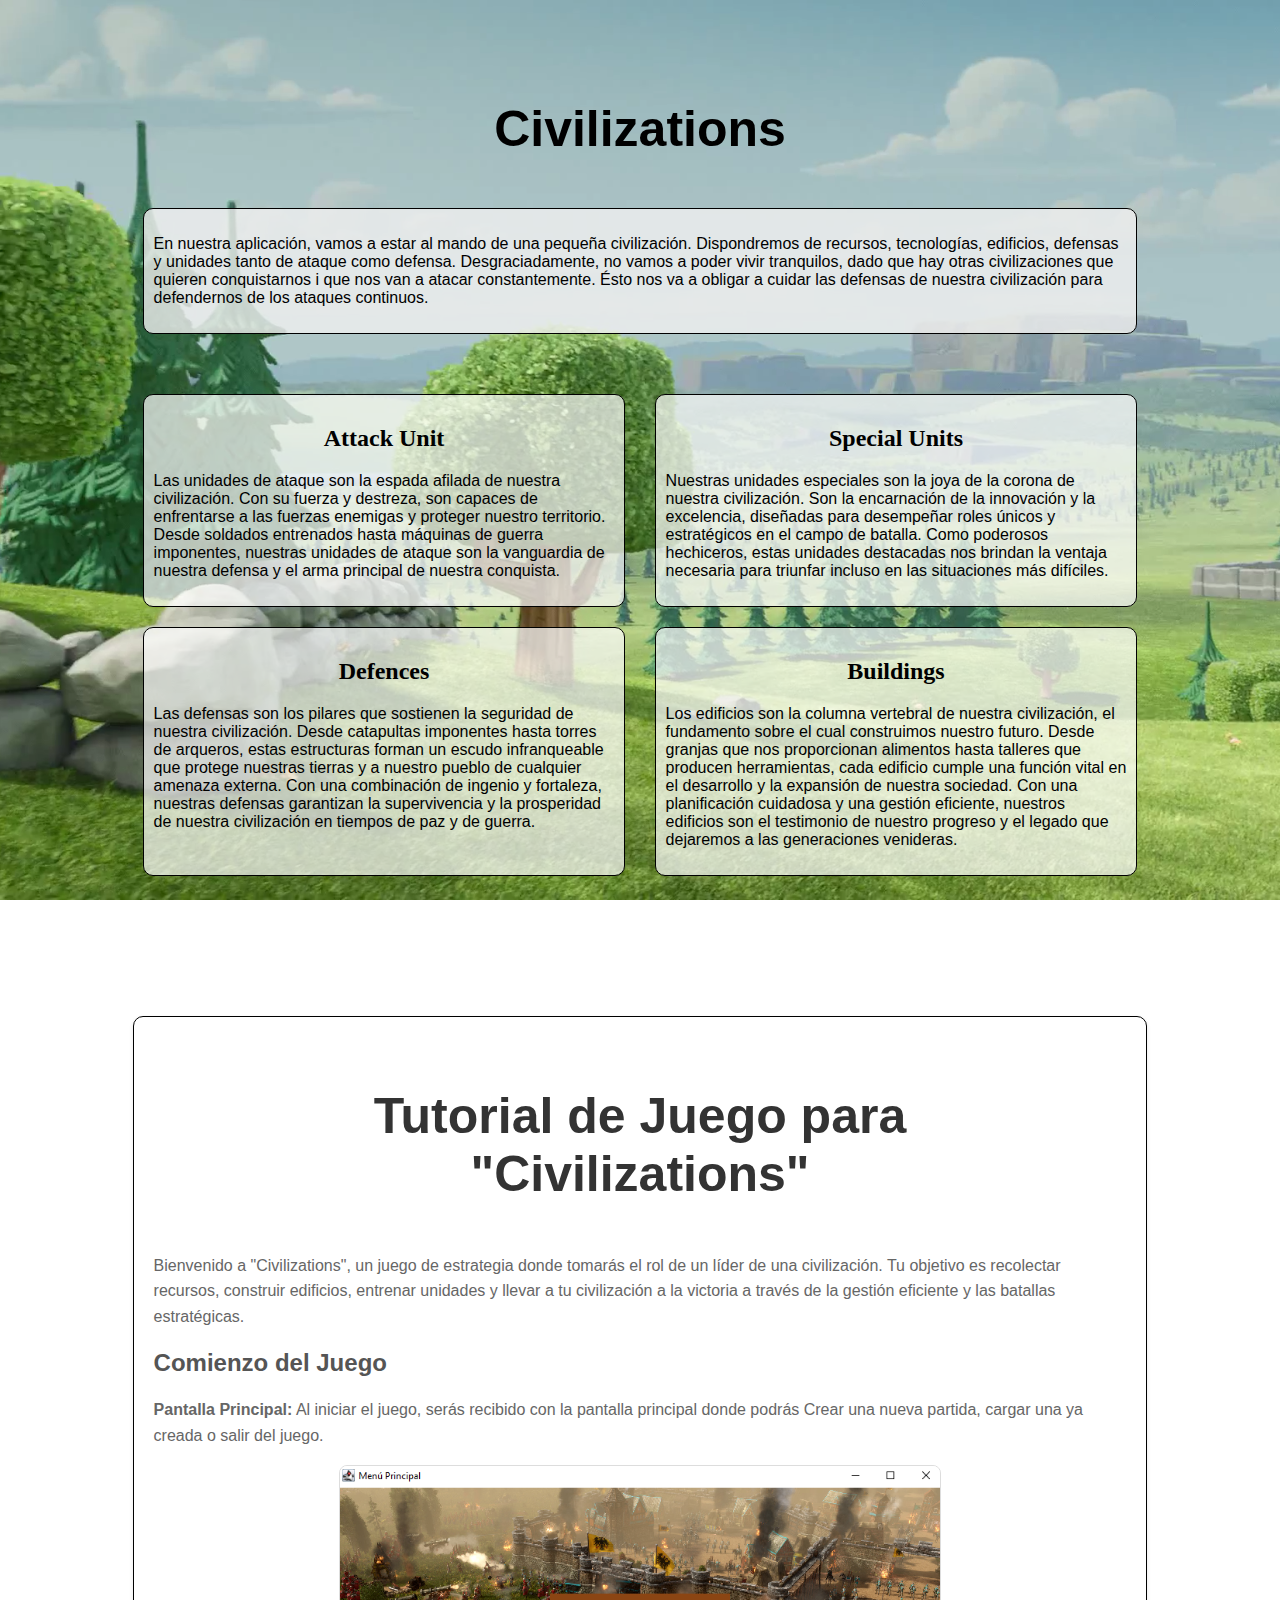
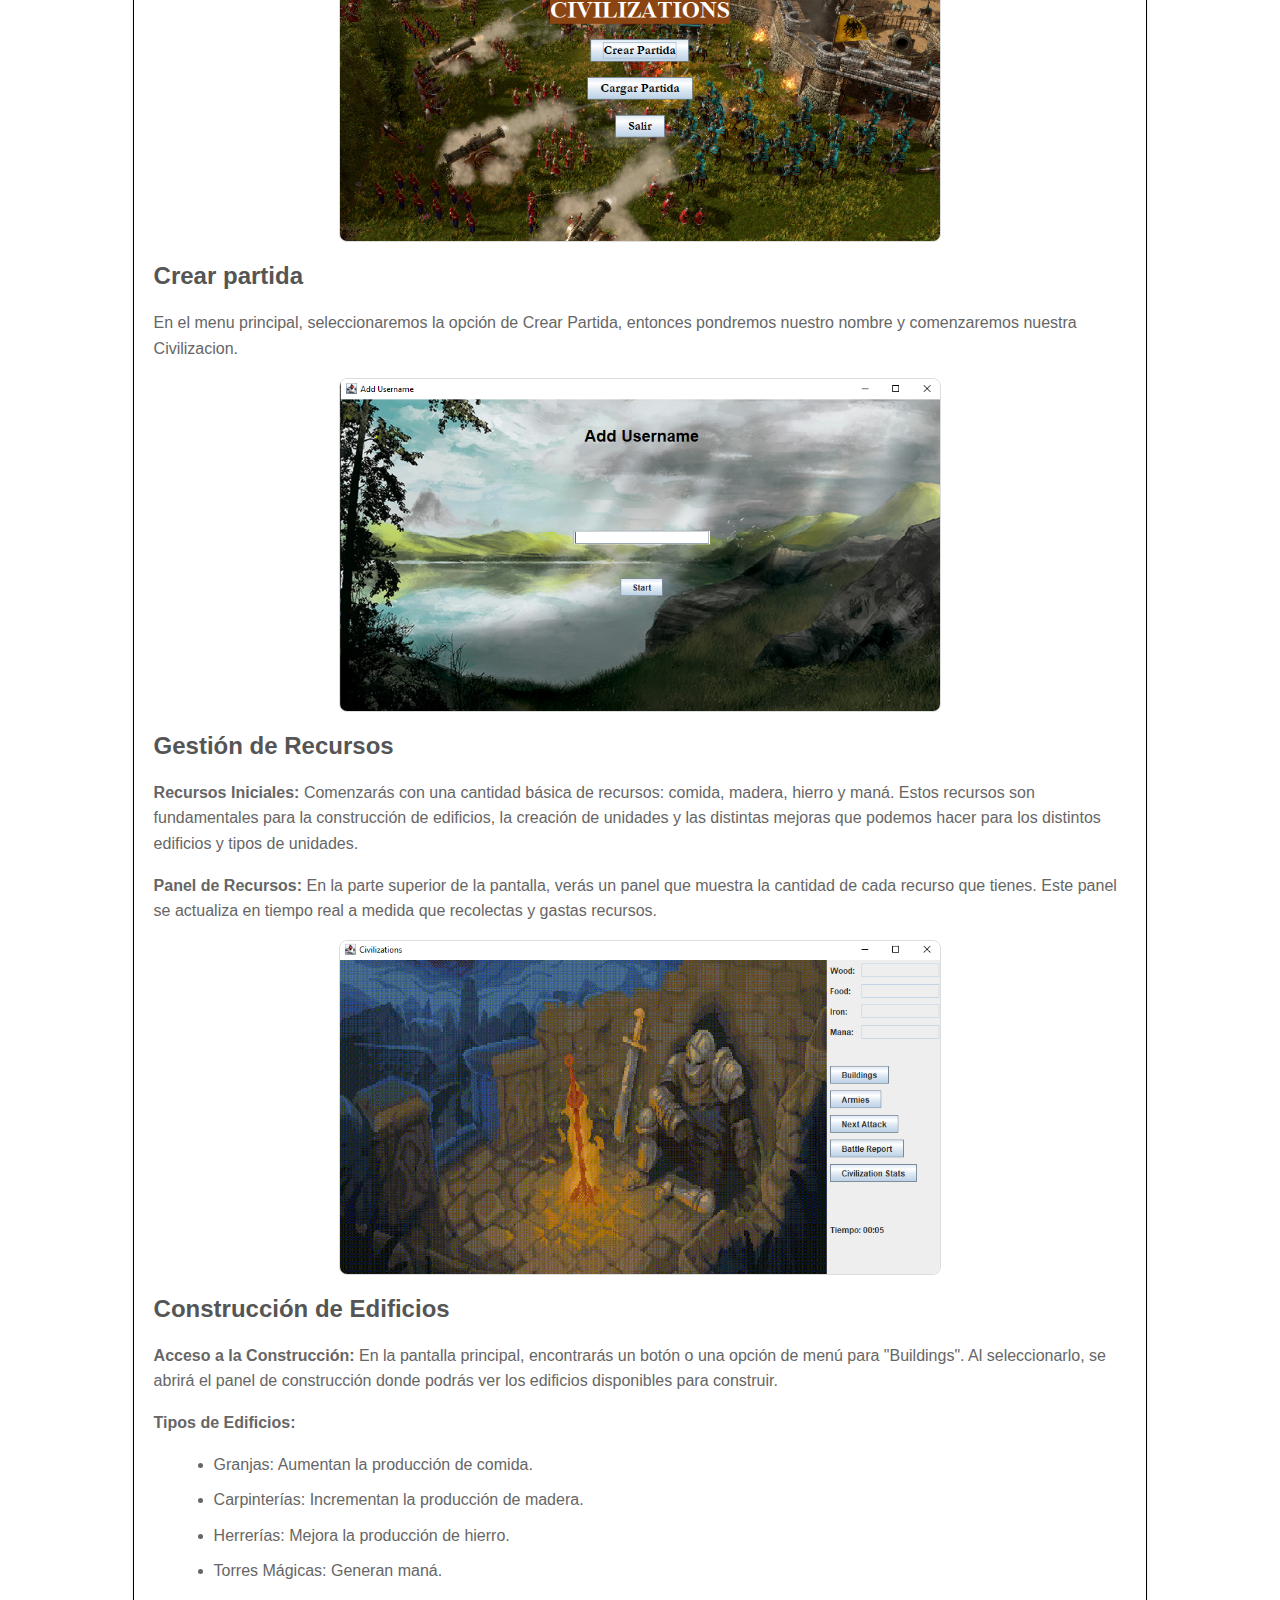
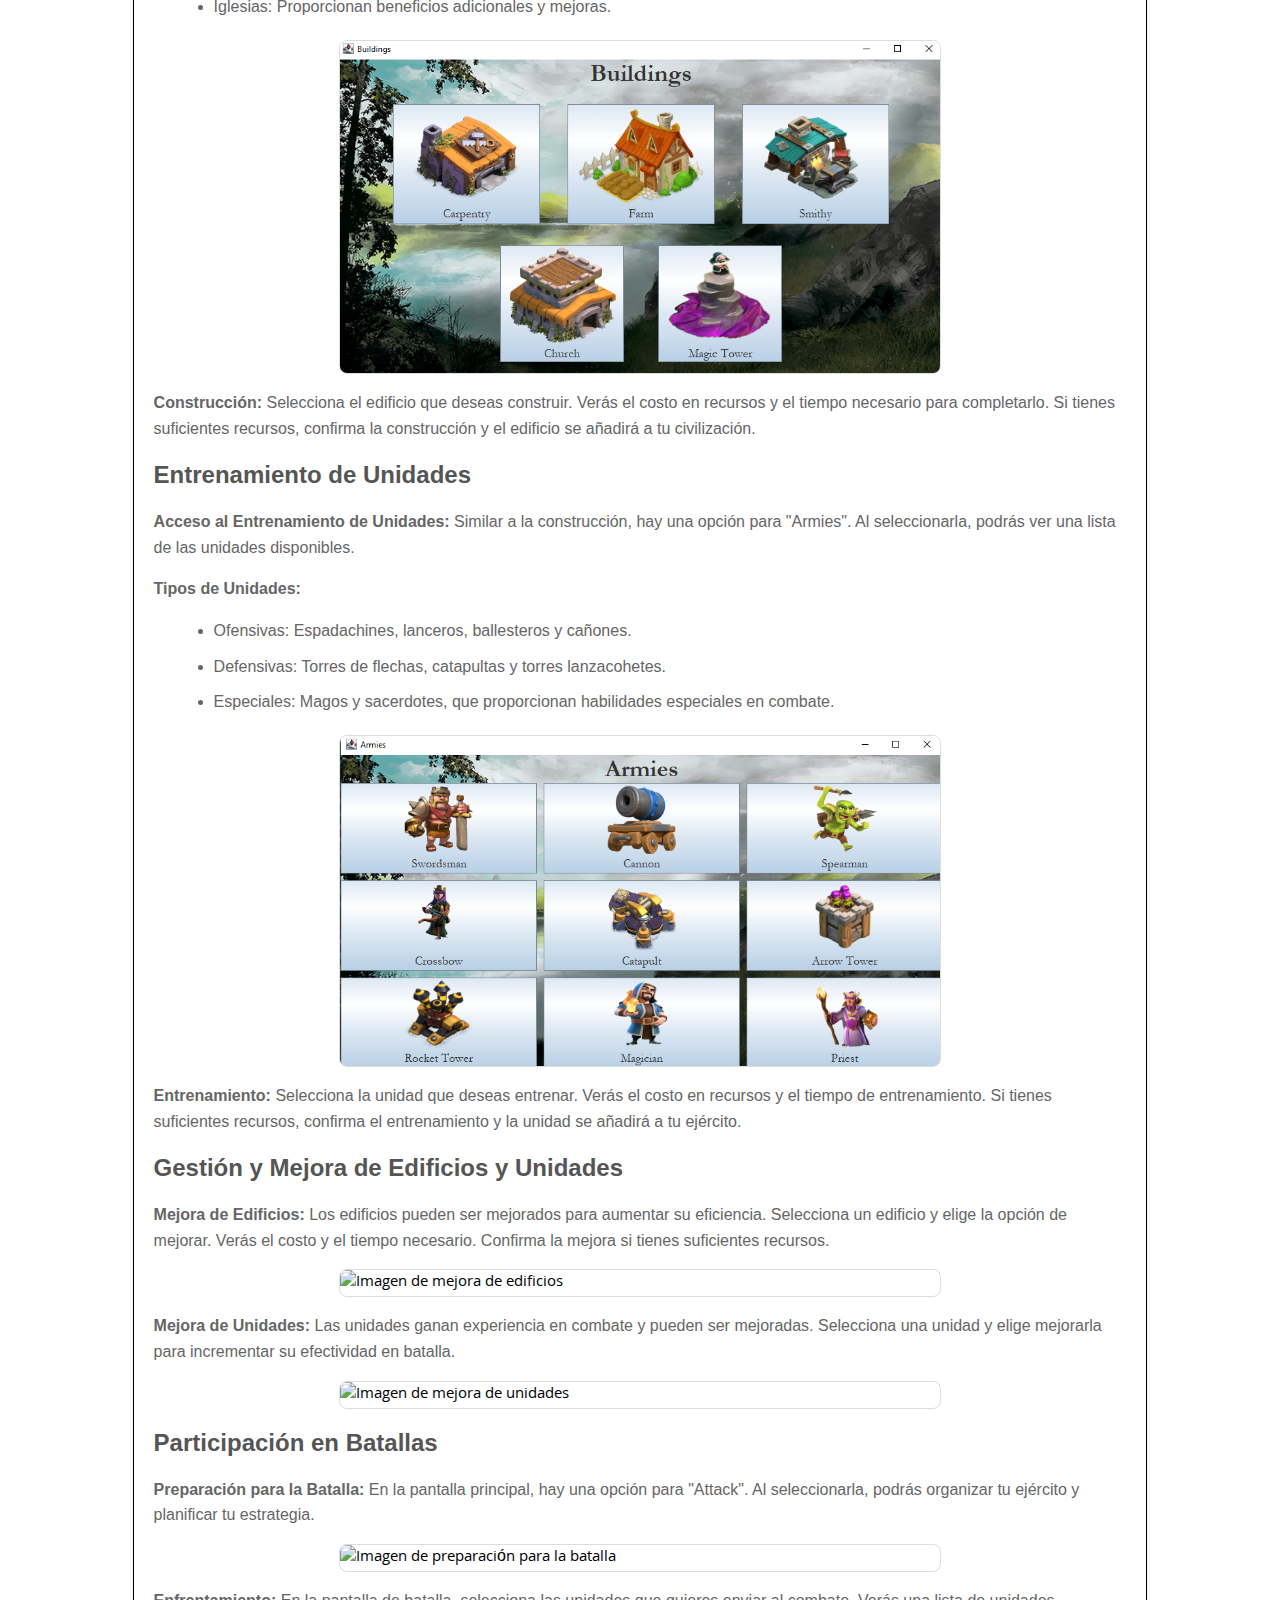
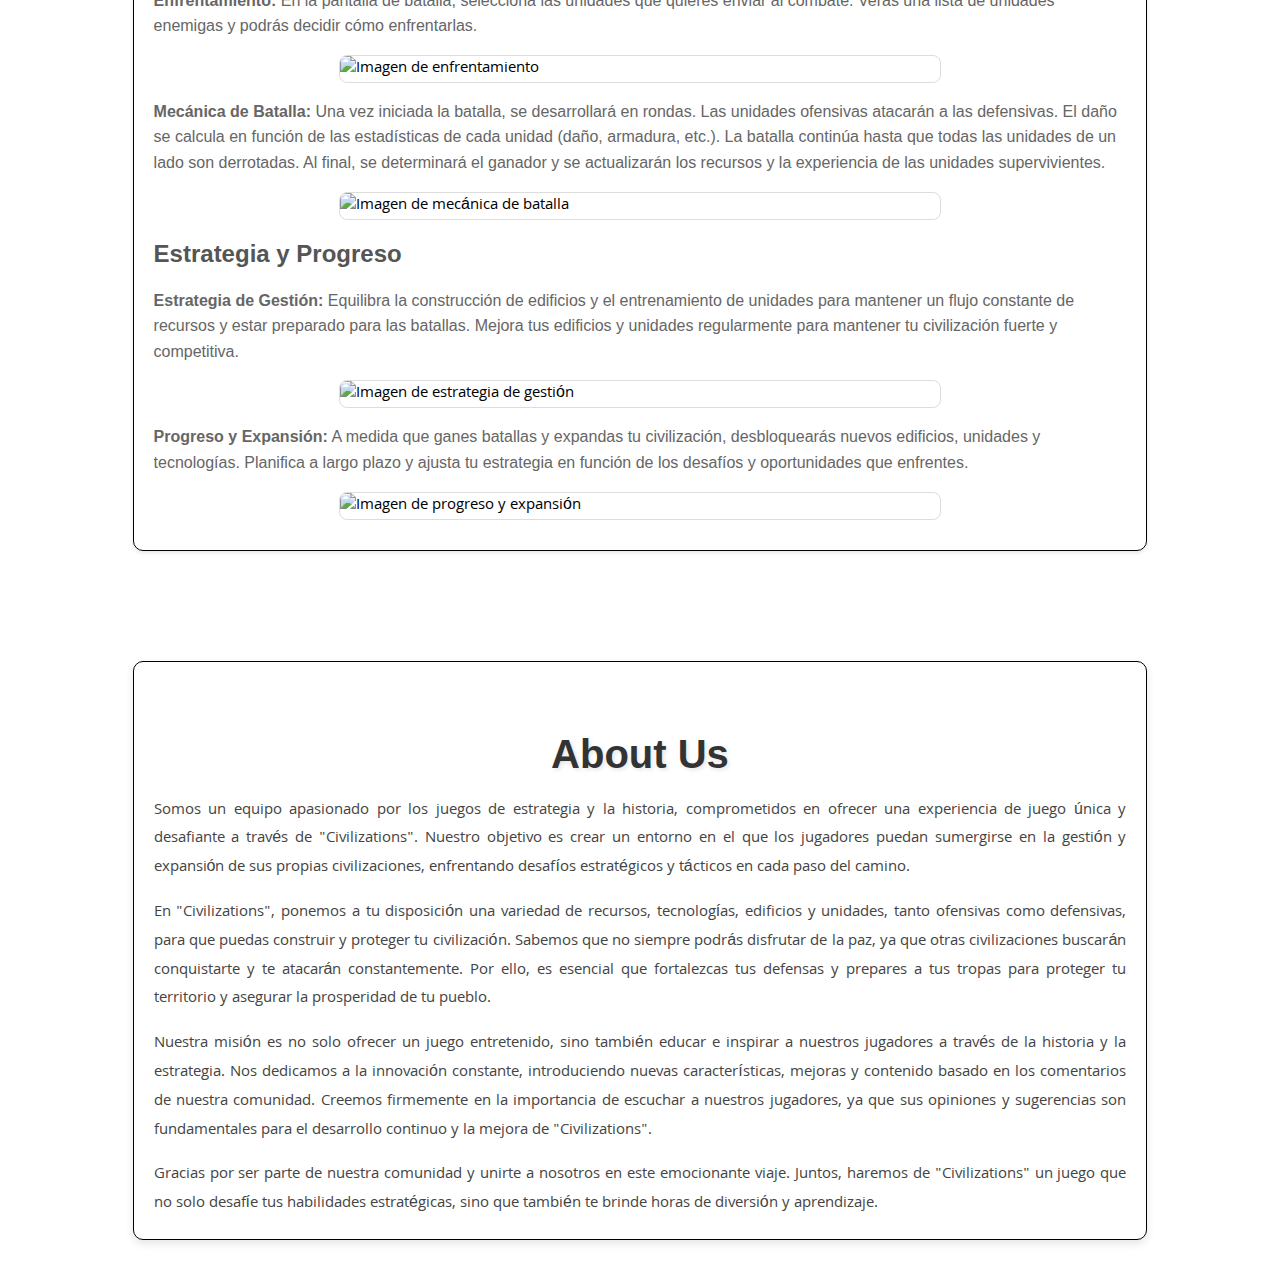
==== commit 76c5c3d6: "Update final" ====
--- a/M04 - Llenguatge de marques/html/index.html
+++ b/M04 - Llenguatge de marques/html/index.html
@@ -60,27 +60,25 @@
             <h1>Tutorial de Juego para "Civilizations"</h1>
             <p>Bienvenido a "Civilizations", un juego de estrategia donde tomarás el rol de un líder de una civilización. Tu objetivo es recolectar recursos, 
             construir edificios, entrenar unidades y llevar a tu civilización a la victoria a través de la gestión eficiente y las batallas estratégicas.</p>
+                
+            <h2>Comienzo del Juego</h2>
+            <p><strong>Pantalla Principal:</strong> Al iniciar el juego, serás recibido con la pantalla principal donde podrás Crear una nueva partida, cargar una ya creada o salir del juego.</p>
             
-            <img src="placeholder.jpg" alt="Imagen de introducción" />
-    
-            <h2>Comienzo del Juego</h2>
-            <p><strong>Pantalla Principal:</strong> Al iniciar el juego, serás recibido con la pantalla principal donde podrás ver un resumen de tus recursos actuales y las opciones de menú para gestionar tu civilización.</p>
-            
-            <img src="placeholder.jpg" alt="Imagen de la pantalla principal" />
+            <img src="Images/menuprincipal.jpg" alt="Imagen de la pantalla principal" />
+
+            <h2>Crear partida</h2>
+            <p>En el menu principal, seleccionaremos la opción de Crear Partida, entonces pondremos nuestro nombre y comenzaremos nuestra Civilizacion.</p>
+            <img src="Images/newgame.jpg" alt="Imagen new game" />
     
             <h2>Gestión de Recursos</h2>
-            <p><strong>Recursos Iniciales:</strong> Comenzarás con una cantidad básica de recursos: comida, madera, hierro y maná. Estos recursos son fundamentales para la construcción de edificios y la creación de unidades.</p>
-            
-            <img src="placeholder.jpg" alt="Imagen de recursos iniciales" />
+            <p><strong>Recursos Iniciales:</strong> Comenzarás con una cantidad básica de recursos: comida, madera, hierro y maná. Estos recursos son fundamentales para la construcción de edificios, la creación de unidades y las distintas mejoras que podemos hacer para los distintos edificios y tipos de unidades.</p>
     
             <p><strong>Panel de Recursos:</strong> En la parte superior de la pantalla, verás un panel que muestra la cantidad de cada recurso que tienes. Este panel se actualiza en tiempo real a medida que recolectas y gastas recursos.</p>
             
-            <img src="placeholder.jpg" alt="Imagen del panel de recursos" />
+            <img src="Images/civilizacion.jpg" alt="Imagen del panel de recursos" />
     
             <h2>Construcción de Edificios</h2>
-            <p><strong>Acceso a la Construcción:</strong> En la pantalla principal, encontrarás un botón o una opción de menú para "Construir". Al seleccionarlo, se abrirá el panel de construcción donde podrás ver los edificios disponibles para construir.</p>
-            
-            <img src="placeholder.jpg" alt="Imagen de acceso a la construcción" />
+            <p><strong>Acceso a la Construcción:</strong> En la pantalla principal, encontrarás un botón o una opción de menú para "Buildings". Al seleccionarlo, se abrirá el panel de construcción donde podrás ver los edificios disponibles para construir.</p>
     
             <p><strong>Tipos de Edificios:</strong></p>
             <ul>
@@ -91,16 +89,14 @@
                 <li>Iglesias: Proporcionan beneficios adicionales y mejoras.</li>
             </ul>
             
-            <img src="placeholder.jpg" alt="Imagen de tipos de edificios" />
+            <img src="Images/buildings.jpg" alt="Imagen de tipos de edificios" />
     
             <p><strong>Construcción:</strong> Selecciona el edificio que deseas construir. Verás el costo en recursos y el tiempo necesario para completarlo. Si tienes suficientes recursos, confirma la construcción y el edificio se añadirá a tu civilización.</p>
             
-            <img src="placeholder.jpg" alt="Imagen de construcción" />
     
             <h2>Entrenamiento de Unidades</h2>
-            <p><strong>Acceso al Entrenamiento de Unidades:</strong> Similar a la construcción, hay una opción para "Entrenar Unidades". Al seleccionarla, podrás ver una lista de las unidades disponibles.</p>
+            <p><strong>Acceso al Entrenamiento de Unidades:</strong> Similar a la construcción, hay una opción para "Armies". Al seleccionarla, podrás ver una lista de las unidades disponibles.</p>
             
-            <img src="placeholder.jpg" alt="Imagen de acceso al entrenamiento de unidades" />
     
             <p><strong>Tipos de Unidades:</strong></p>
             <ul>
@@ -109,11 +105,10 @@
                 <li>Especiales: Magos y sacerdotes, que proporcionan habilidades especiales en combate.</li>
             </ul>
             
-            <img src="placeholder.jpg" alt="Imagen de tipos de unidades" />
+            <img src="Images/armies.jpg" alt="Imagen de tipos de unidades" />
     
             <p><strong>Entrenamiento:</strong> Selecciona la unidad que deseas entrenar. Verás el costo en recursos y el tiempo de entrenamiento. Si tienes suficientes recursos, confirma el entrenamiento y la unidad se añadirá a tu ejército.</p>
             
-            <img src="placeholder.jpg" alt="Imagen de entrenamiento" />
     
             <h2>Gestión y Mejora de Edificios y Unidades</h2>
             <p><strong>Mejora de Edificios:</strong> Los edificios pueden ser mejorados para aumentar su eficiencia. Selecciona un edificio y elige la opción de mejorar. Verás el costo y el tiempo necesario. Confirma la mejora si tienes suficientes recursos.</p>
@@ -125,7 +120,7 @@
             <img src="placeholder.jpg" alt="Imagen de mejora de unidades" />
     
             <h2>Participación en Batallas</h2>
-            <p><strong>Preparación para la Batalla:</strong> En la pantalla principal, hay una opción para "Batalla". Al seleccionarla, podrás organizar tu ejército y planificar tu estrategia.</p>
+            <p><strong>Preparación para la Batalla:</strong> En la pantalla principal, hay una opción para "Attack". Al seleccionarla, podrás organizar tu ejército y planificar tu estrategia.</p>
             
             <img src="placeholder.jpg" alt="Imagen de preparación para la batalla" />
     
@@ -162,4 +157,4 @@
     
     </div>
 </body>
-</html>
+</html>--- a/M04 - Llenguatge de marques/html/css/index.css
+++ b/M04 - Llenguatge de marques/html/css/index.css
@@ -157,4 +157,3 @@
 .about_us p:last-child {
     margin-bottom: 0;
 }
-
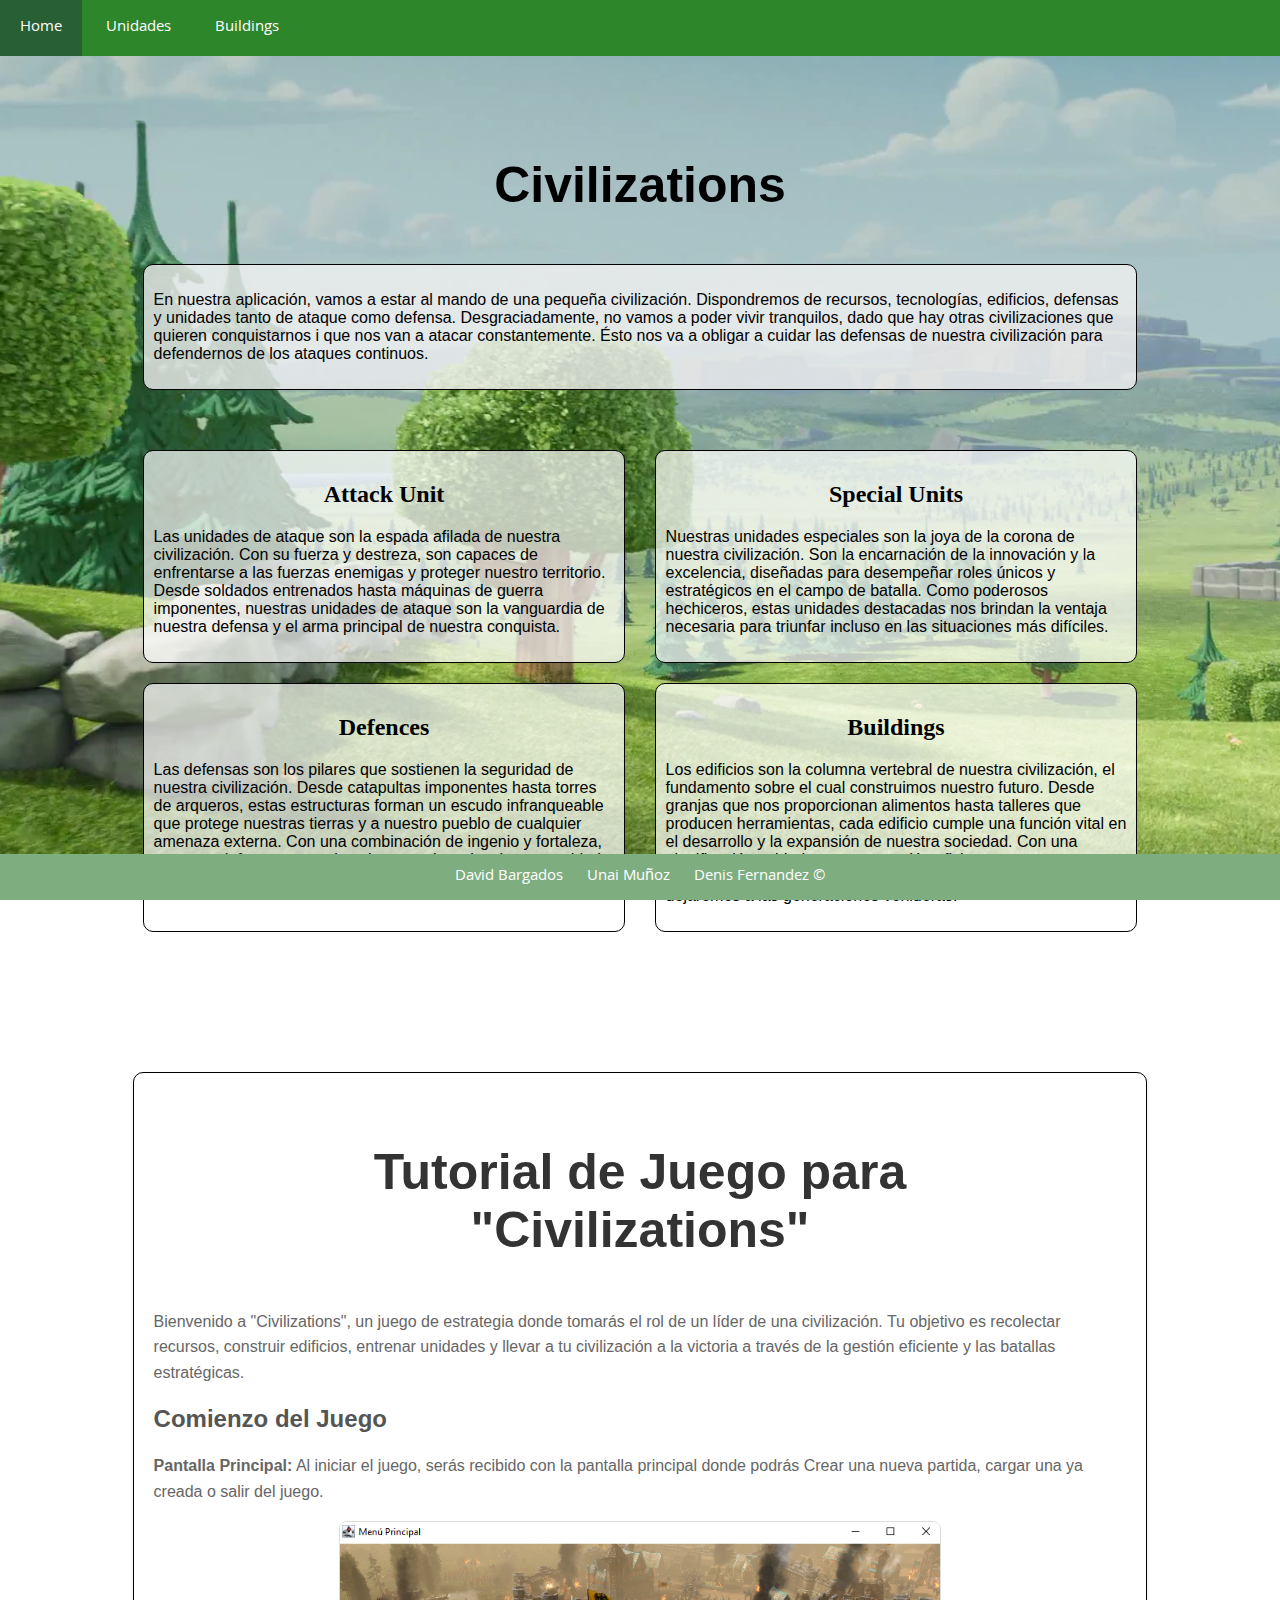
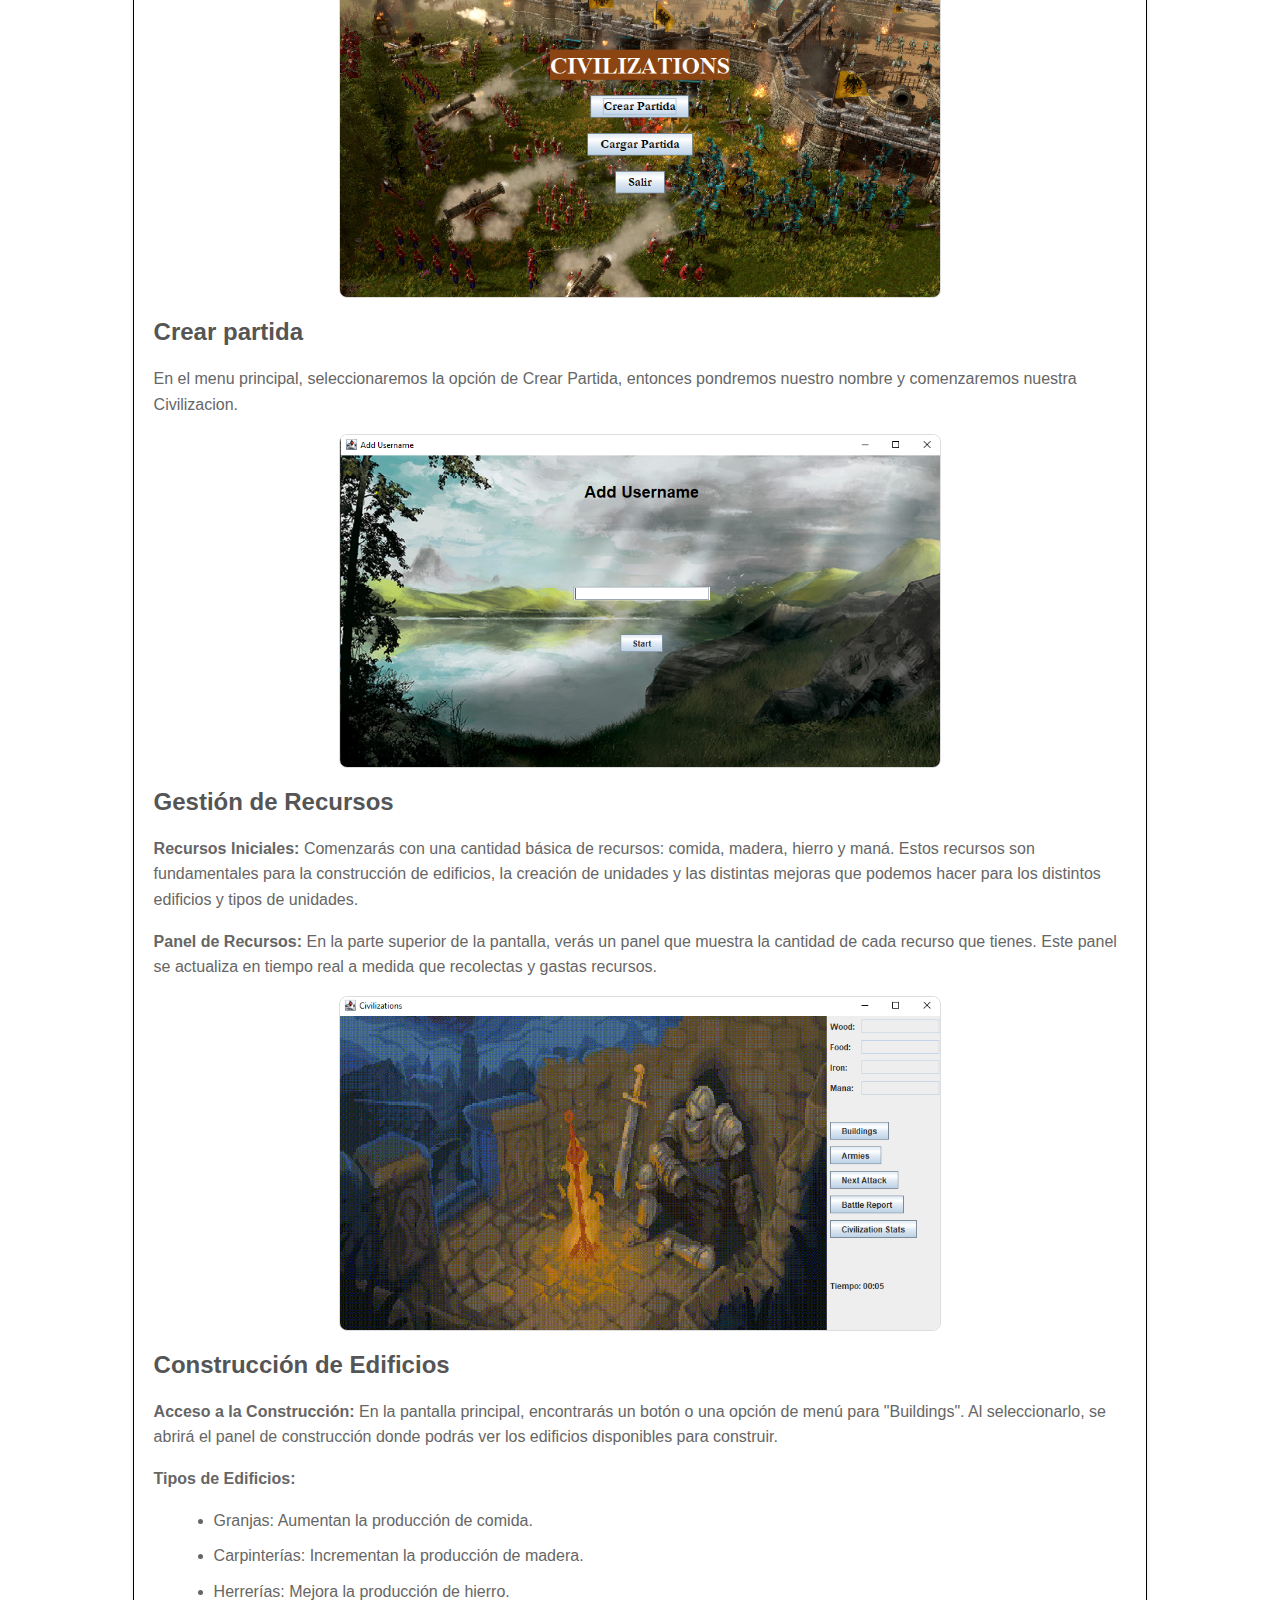
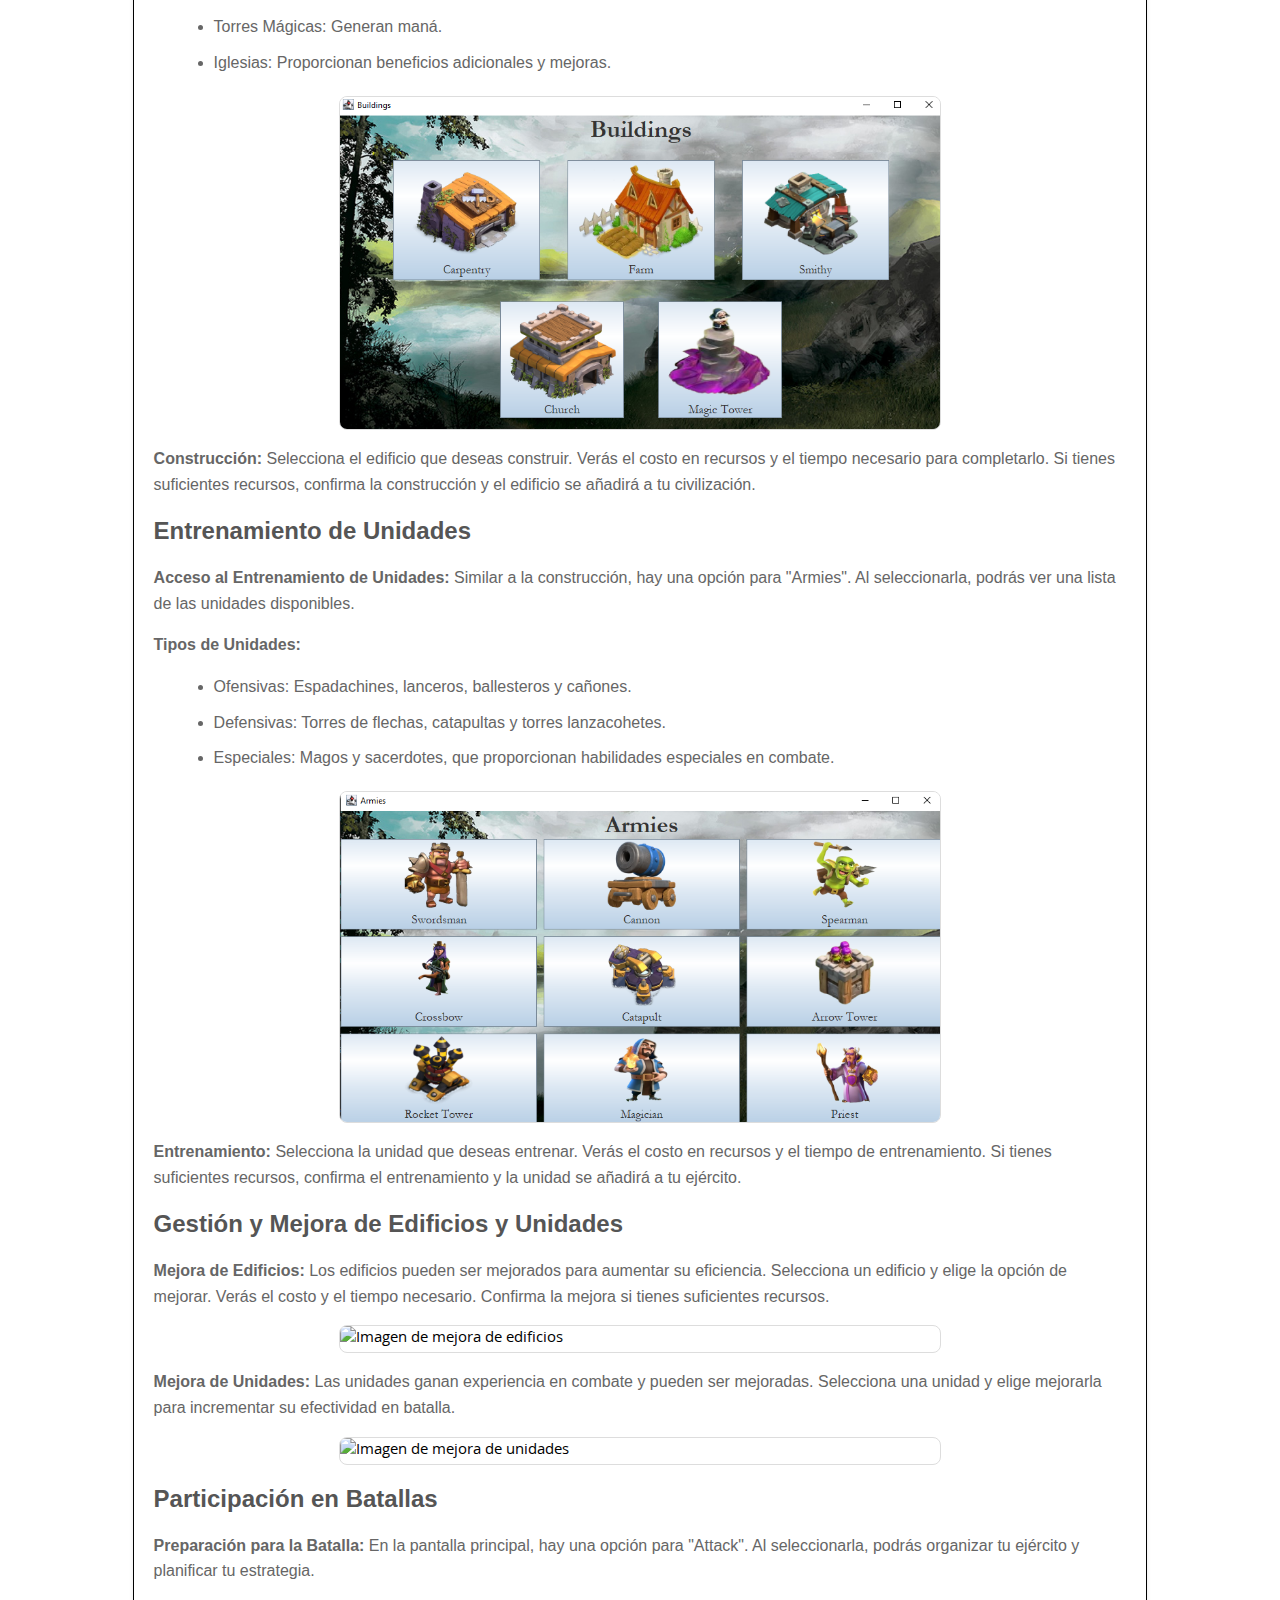
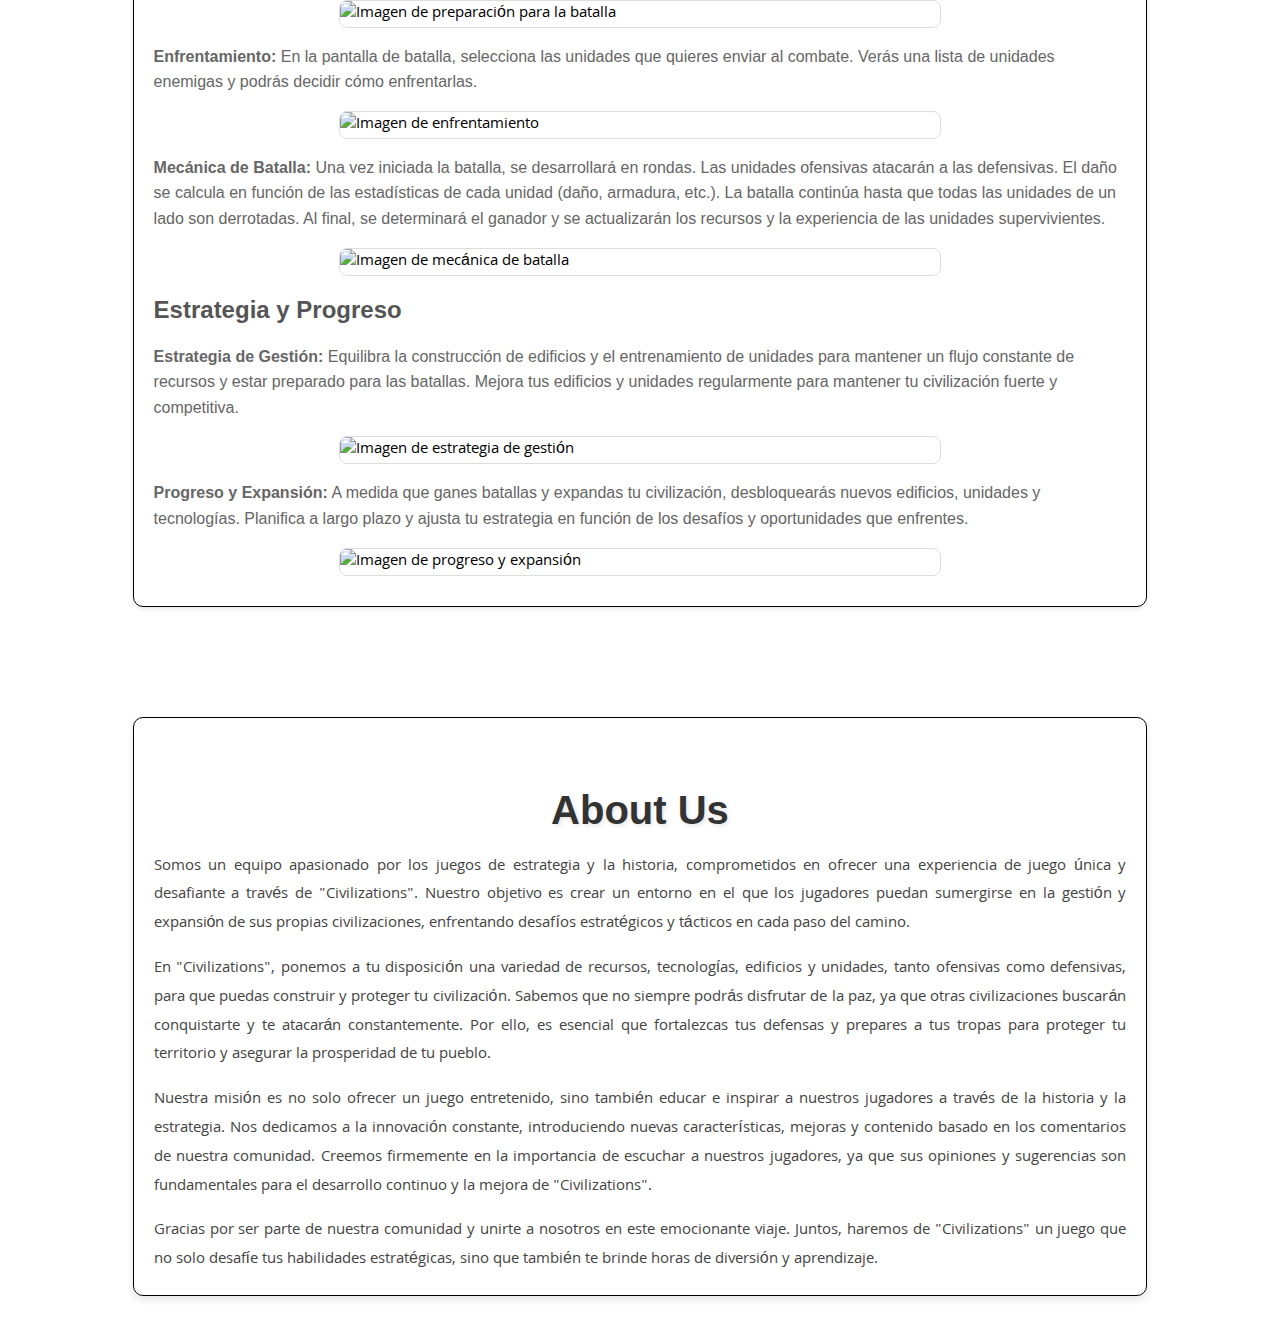
==== commit 79866dcd: "el menu se ve en vs pero no local" ====
--- a/M04 - Llenguatge de marques/html/index.html
+++ b/M04 - Llenguatge de marques/html/index.html
@@ -5,9 +5,12 @@
     <link rel="stylesheet" href="css/index.css">
     <link rel="preconnect" href="https://fonts.googleapis.com">
     <link rel="preconnect" href="https://fonts.gstatic.com" crossorigin>
+    <script src="shadowPartial.js"></script>
     <link href="https://fonts.googleapis.com/css2?family=Khula:wght@300;400;600;700;800&family=Ubuntu+Sans:ital,wght@0,100..800;1,100..800&display=swap" rel="stylesheet">
 </head>
 <body>
+    <shadow-partial data-html="menu.part.html" data-css="menu.part.css"></shadow-partial>
+
     <div class="fondo">
         <h1>Civilizations</h1>
 
@@ -156,5 +159,6 @@
     </div>
     
     </div>
+    <shadow-partial data-html="footer.part.html" data-css="footer.part.css"></shadow-partial>
 </body>
-</html>+</html>
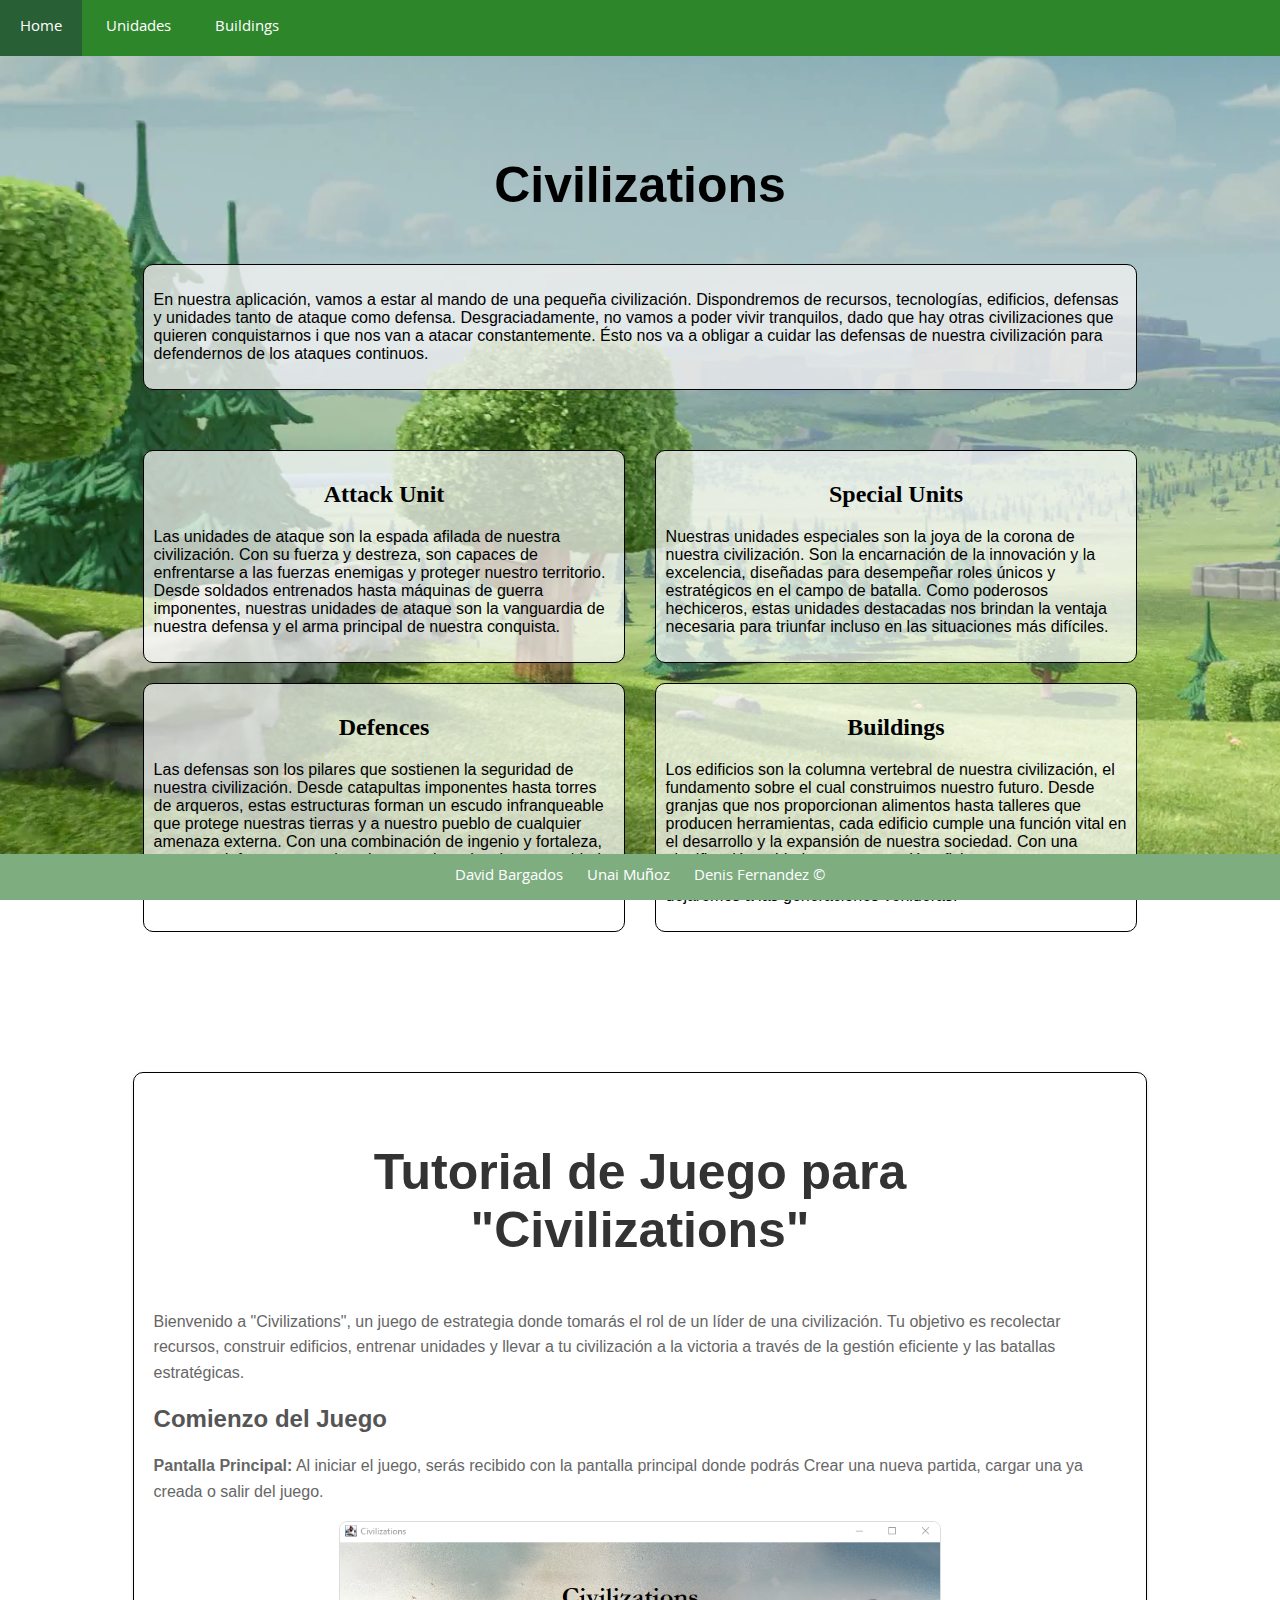
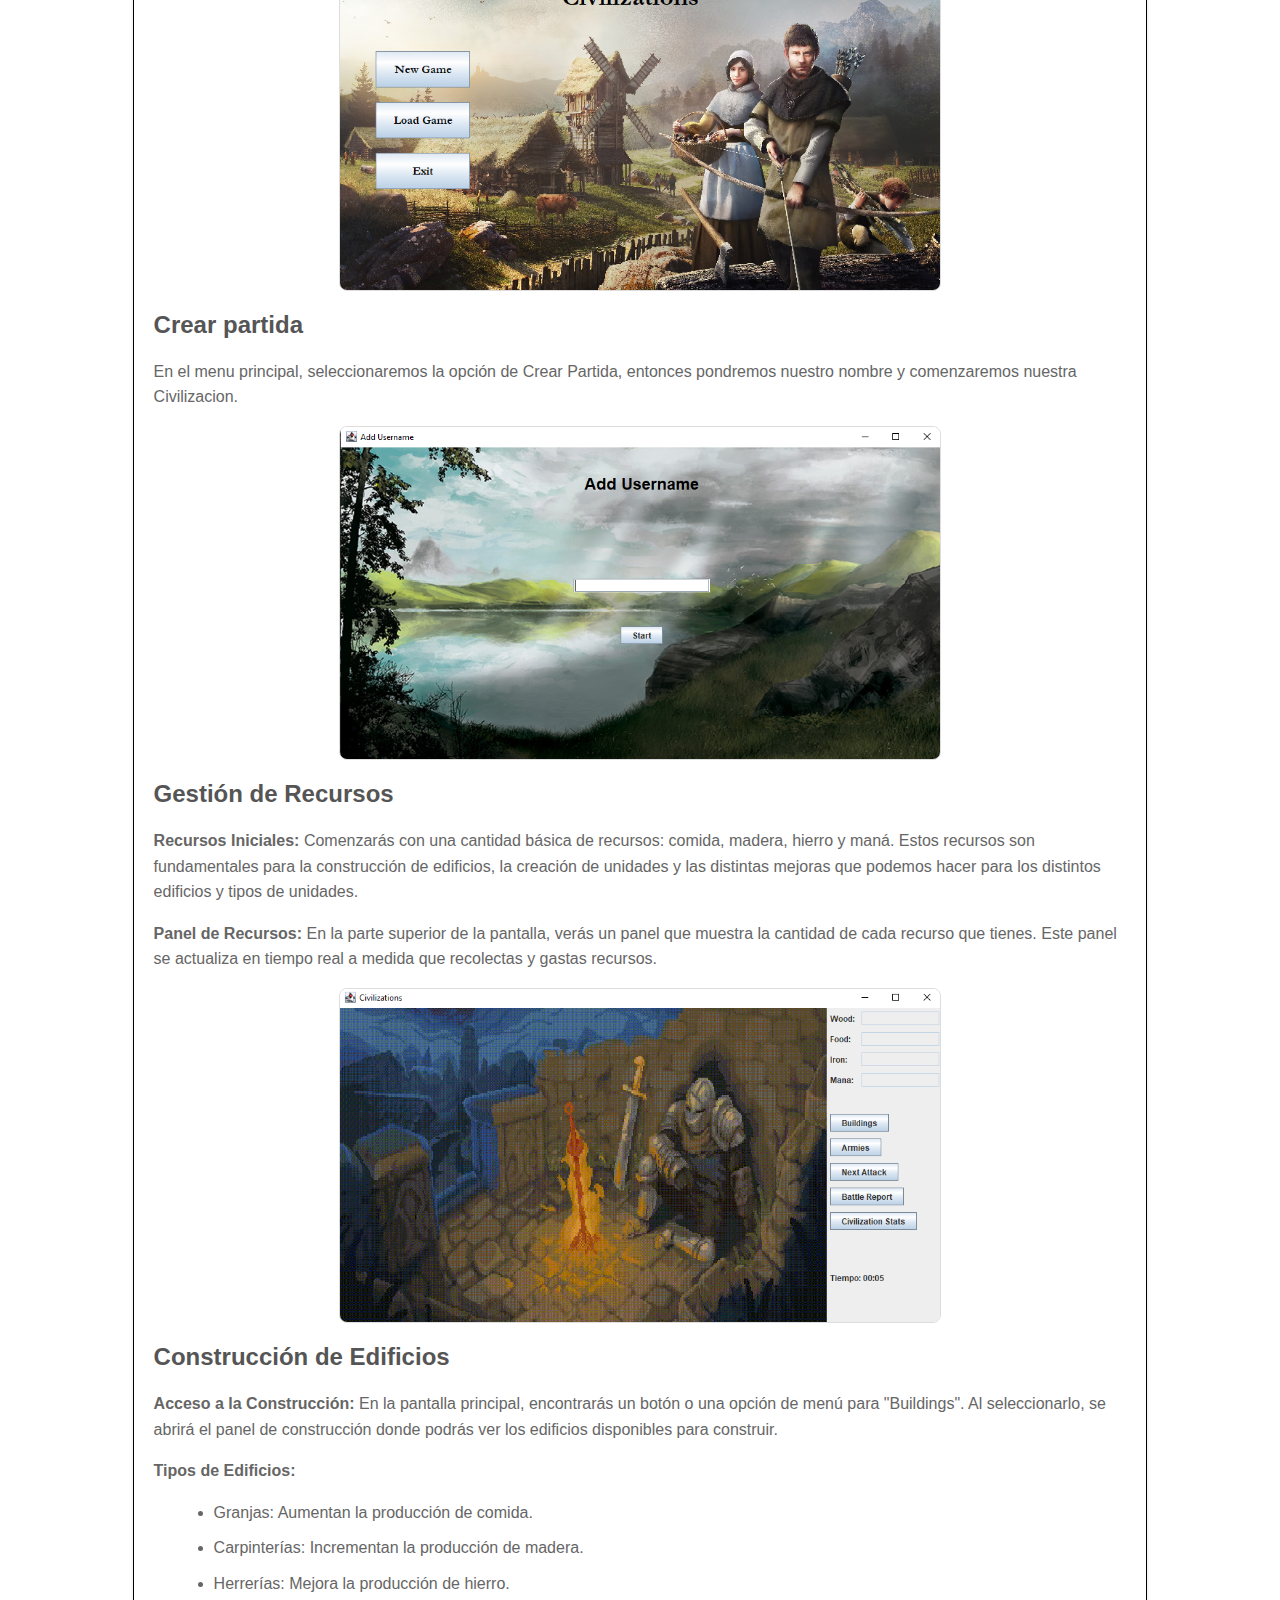
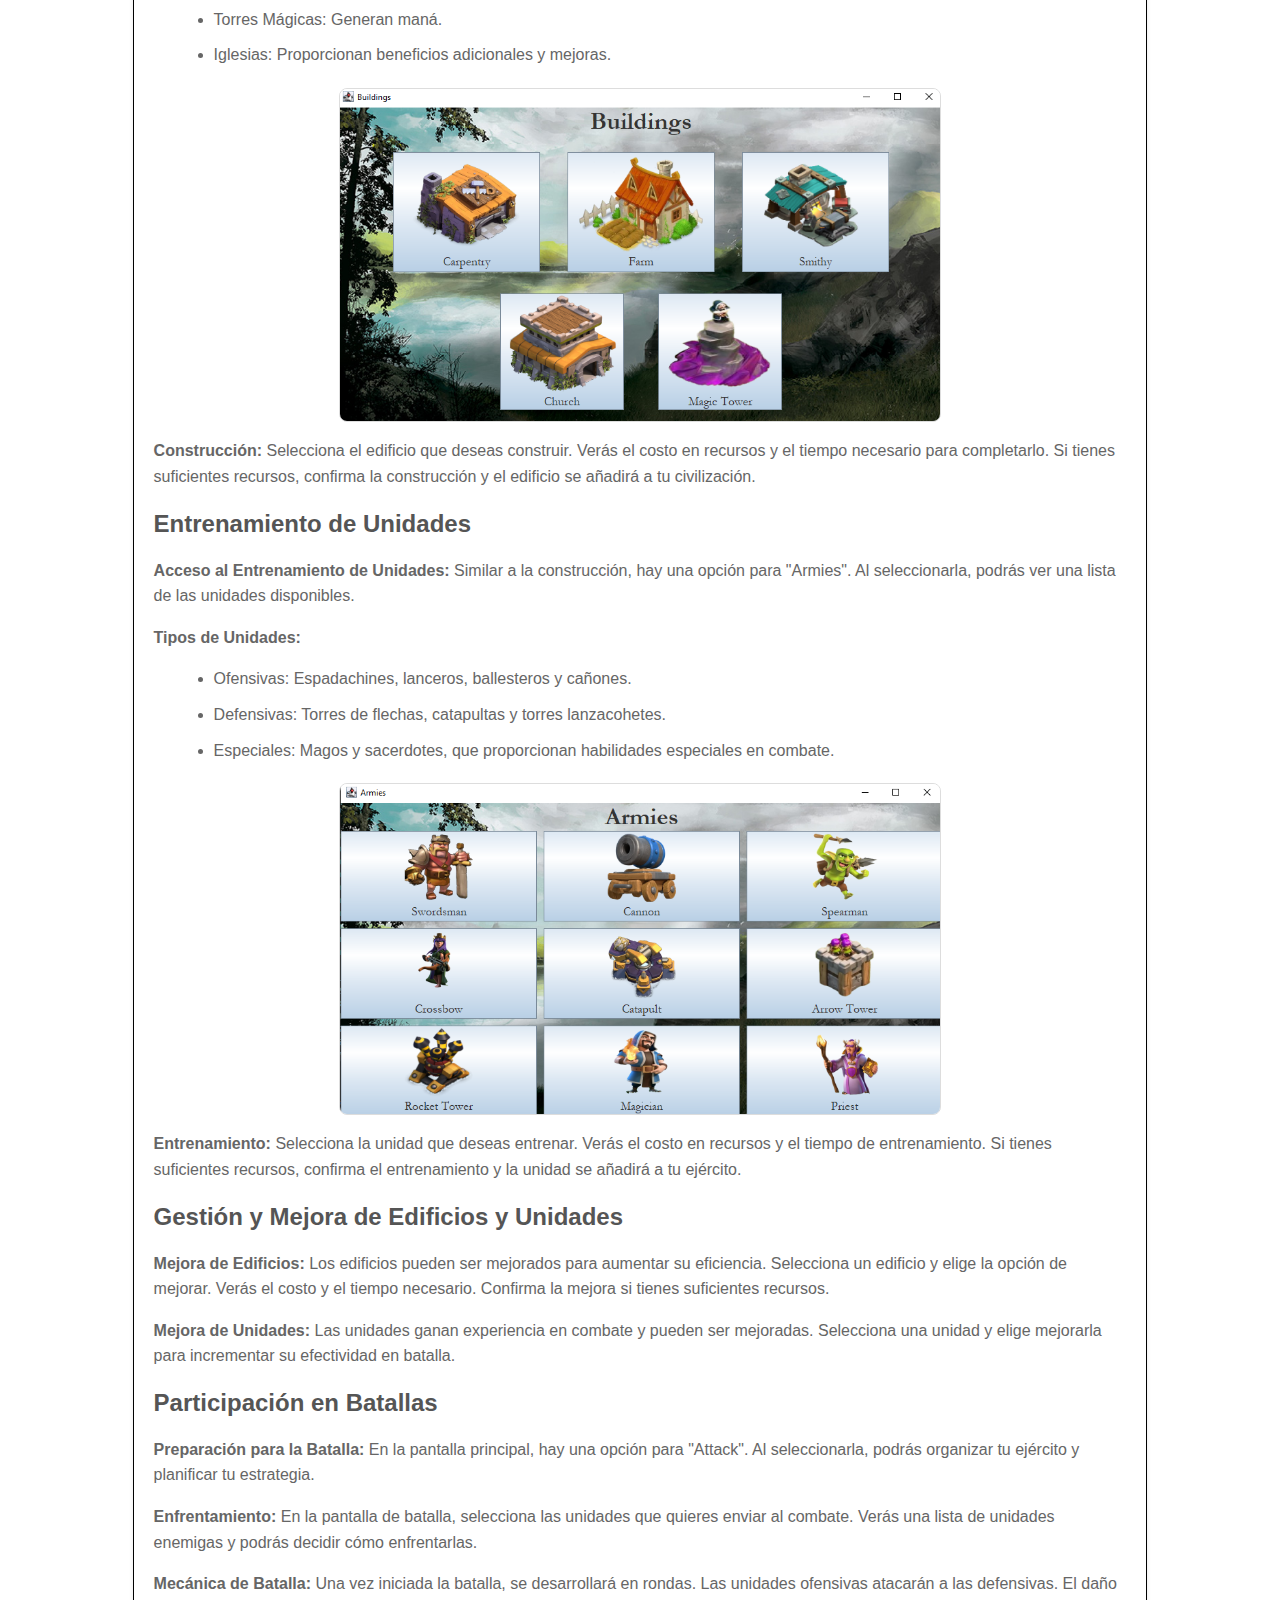
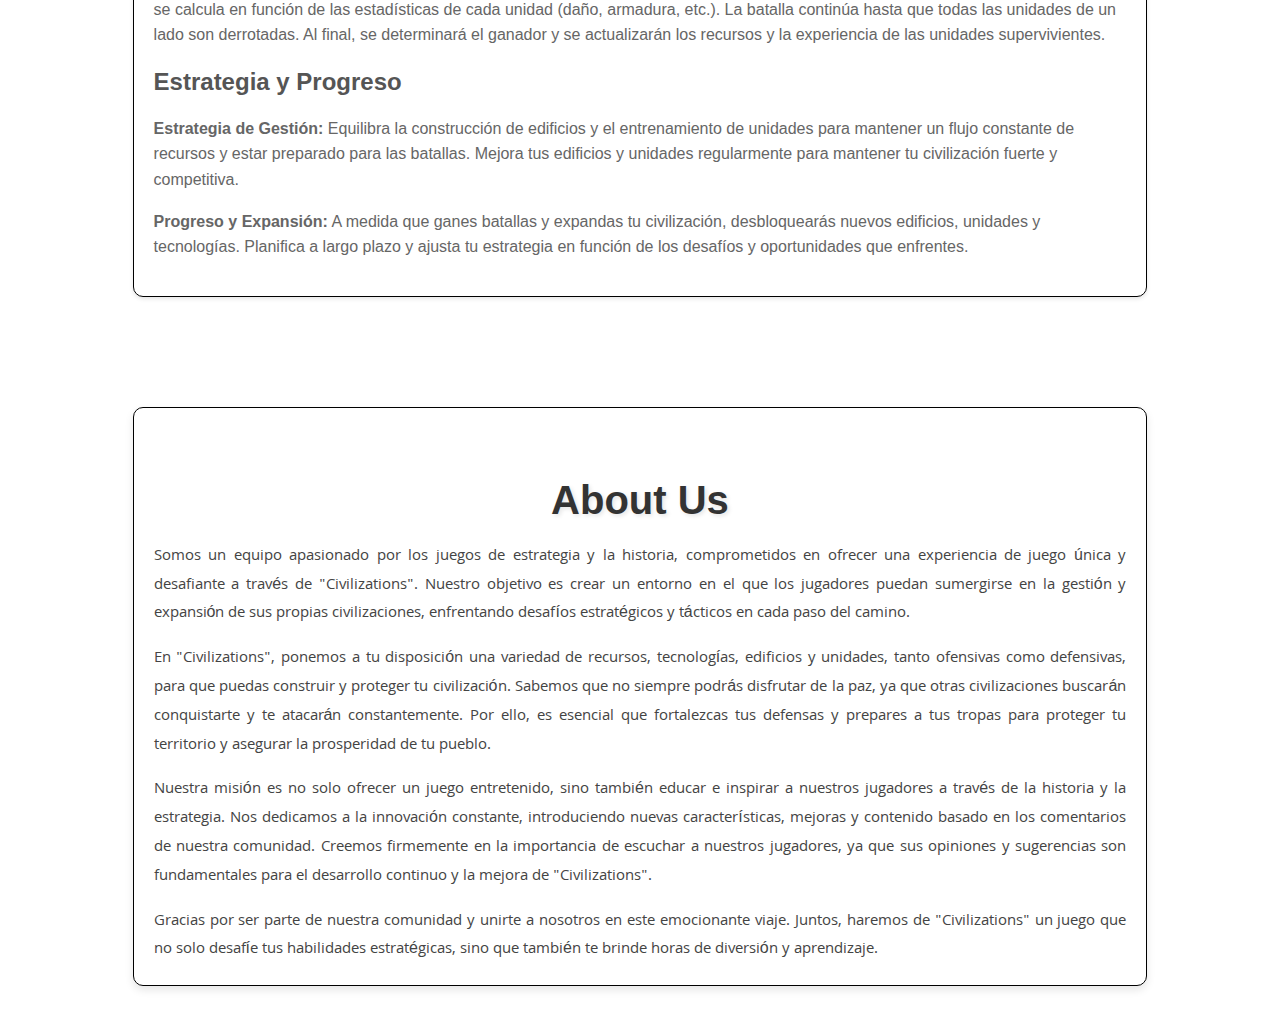
==== commit a2276bc1: "Update" ====
--- a/M04 - Llenguatge de marques/html/index.html
+++ b/M04 - Llenguatge de marques/html/index.html
@@ -67,7 +67,7 @@
             <h2>Comienzo del Juego</h2>
             <p><strong>Pantalla Principal:</strong> Al iniciar el juego, serás recibido con la pantalla principal donde podrás Crear una nueva partida, cargar una ya creada o salir del juego.</p>
             
-            <img src="Images/menuprincipal.jpg" alt="Imagen de la pantalla principal" />
+            <img src="Images/menuprincipal.png" alt="Imagen de la pantalla principal" />
 
             <h2>Crear partida</h2>
             <p>En el menu principal, seleccionaremos la opción de Crear Partida, entonces pondremos nuestro nombre y comenzaremos nuestra Civilizacion.</p>
@@ -116,33 +116,26 @@
             <h2>Gestión y Mejora de Edificios y Unidades</h2>
             <p><strong>Mejora de Edificios:</strong> Los edificios pueden ser mejorados para aumentar su eficiencia. Selecciona un edificio y elige la opción de mejorar. Verás el costo y el tiempo necesario. Confirma la mejora si tienes suficientes recursos.</p>
             
-            <img src="placeholder.jpg" alt="Imagen de mejora de edificios" />
     
             <p><strong>Mejora de Unidades:</strong> Las unidades ganan experiencia en combate y pueden ser mejoradas. Selecciona una unidad y elige mejorarla para incrementar su efectividad en batalla.</p>
             
-            <img src="placeholder.jpg" alt="Imagen de mejora de unidades" />
     
             <h2>Participación en Batallas</h2>
             <p><strong>Preparación para la Batalla:</strong> En la pantalla principal, hay una opción para "Attack". Al seleccionarla, podrás organizar tu ejército y planificar tu estrategia.</p>
             
-            <img src="placeholder.jpg" alt="Imagen de preparación para la batalla" />
     
             <p><strong>Enfrentamiento:</strong> En la pantalla de batalla, selecciona las unidades que quieres enviar al combate. Verás una lista de unidades enemigas y podrás decidir cómo enfrentarlas.</p>
             
-            <img src="placeholder.jpg" alt="Imagen de enfrentamiento" />
     
             <p><strong>Mecánica de Batalla:</strong> Una vez iniciada la batalla, se desarrollará en rondas. Las unidades ofensivas atacarán a las defensivas. El daño se calcula en función de las estadísticas de cada unidad (daño, armadura, etc.). La batalla continúa hasta que todas las unidades de un lado son derrotadas. Al final, se determinará el ganador y se actualizarán los recursos y la experiencia de las unidades supervivientes.</p>
             
-            <img src="placeholder.jpg" alt="Imagen de mecánica de batalla" />
     
             <h2>Estrategia y Progreso</h2>
             <p><strong>Estrategia de Gestión:</strong> Equilibra la construcción de edificios y el entrenamiento de unidades para mantener un flujo constante de recursos y estar preparado para las batallas. Mejora tus edificios y unidades regularmente para mantener tu civilización fuerte y competitiva.</p>
             
-            <img src="placeholder.jpg" alt="Imagen de estrategia de gestión" />
     
             <p><strong>Progreso y Expansión:</strong> A medida que ganes batallas y expandas tu civilización, desbloquearás nuevos edificios, unidades y tecnologías. Planifica a largo plazo y ajusta tu estrategia en función de los desafíos y oportunidades que enfrentes.</p>
             
-            <img src="placeholder.jpg" alt="Imagen de progreso y expansión" />
         </div>
     </div>
     
@@ -161,4 +154,4 @@
     </div>
     <shadow-partial data-html="footer.part.html" data-css="footer.part.css"></shadow-partial>
 </body>
-</html>
+</html>